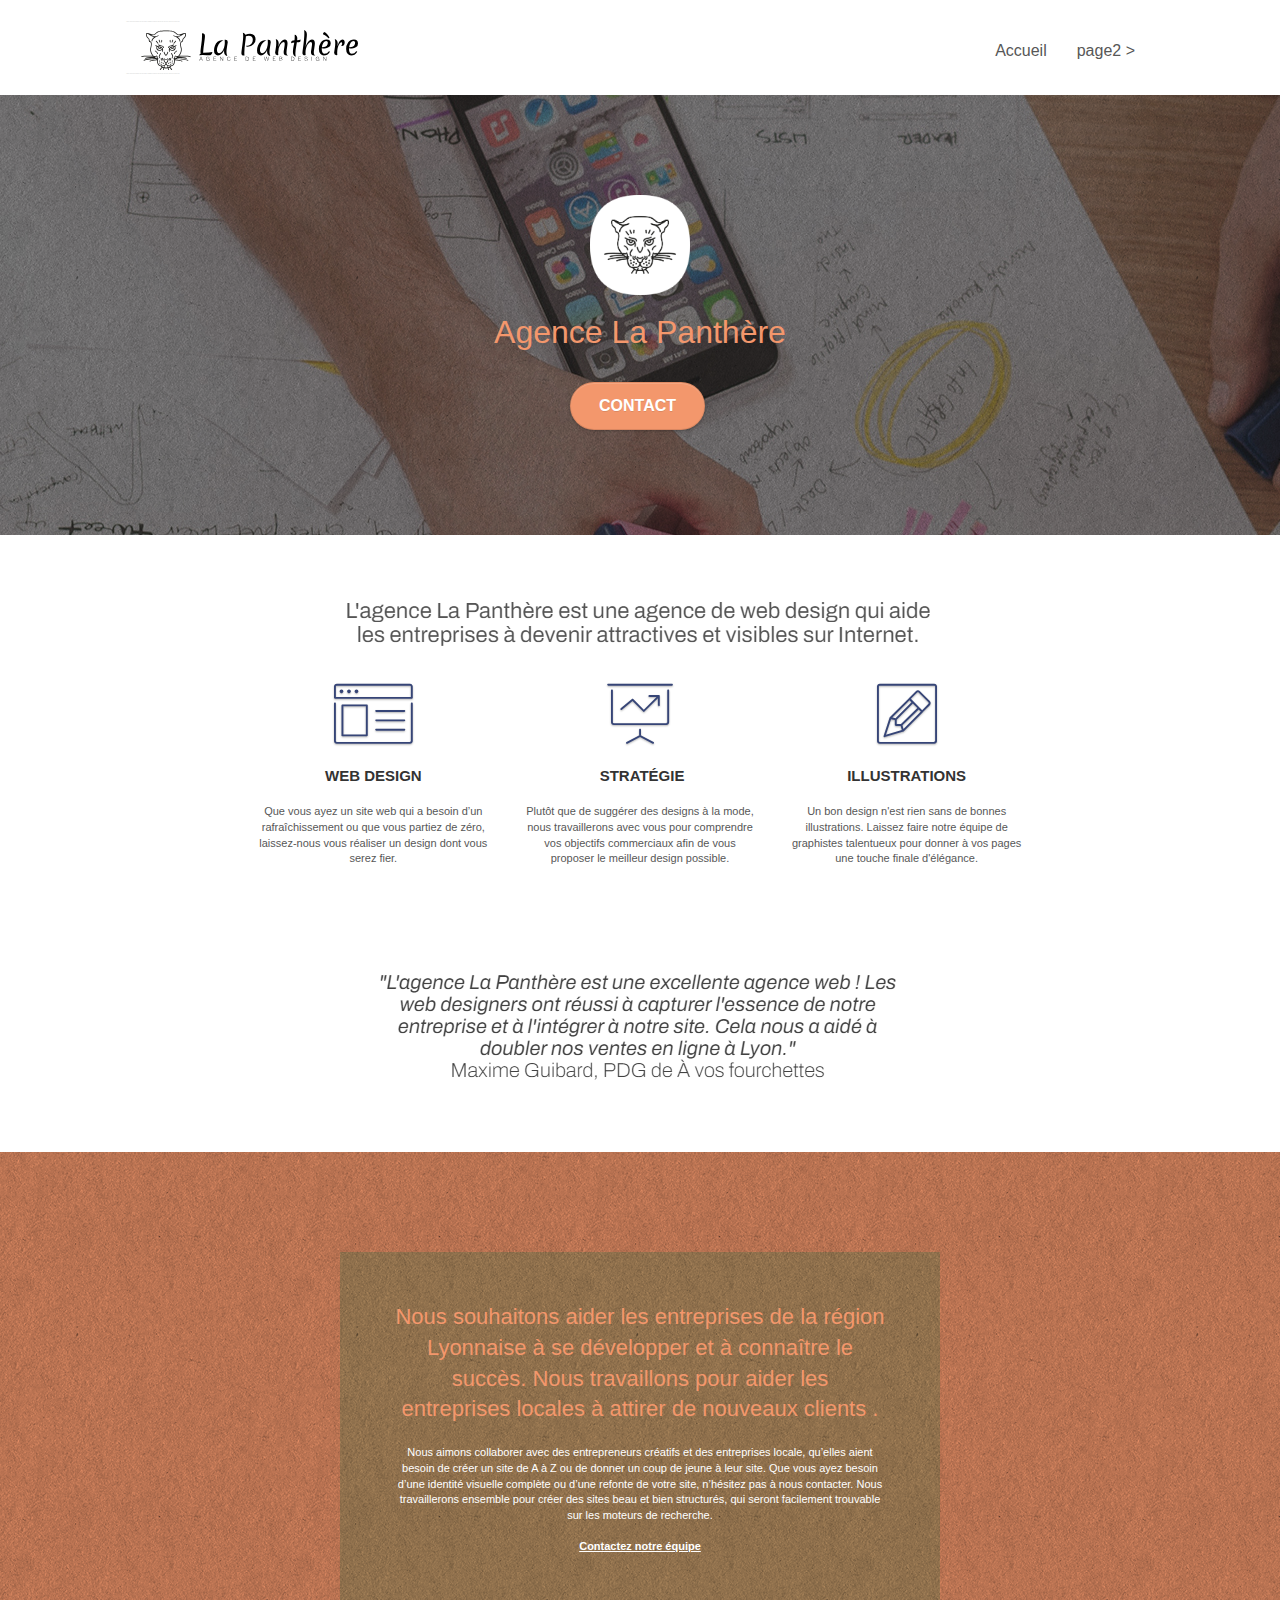
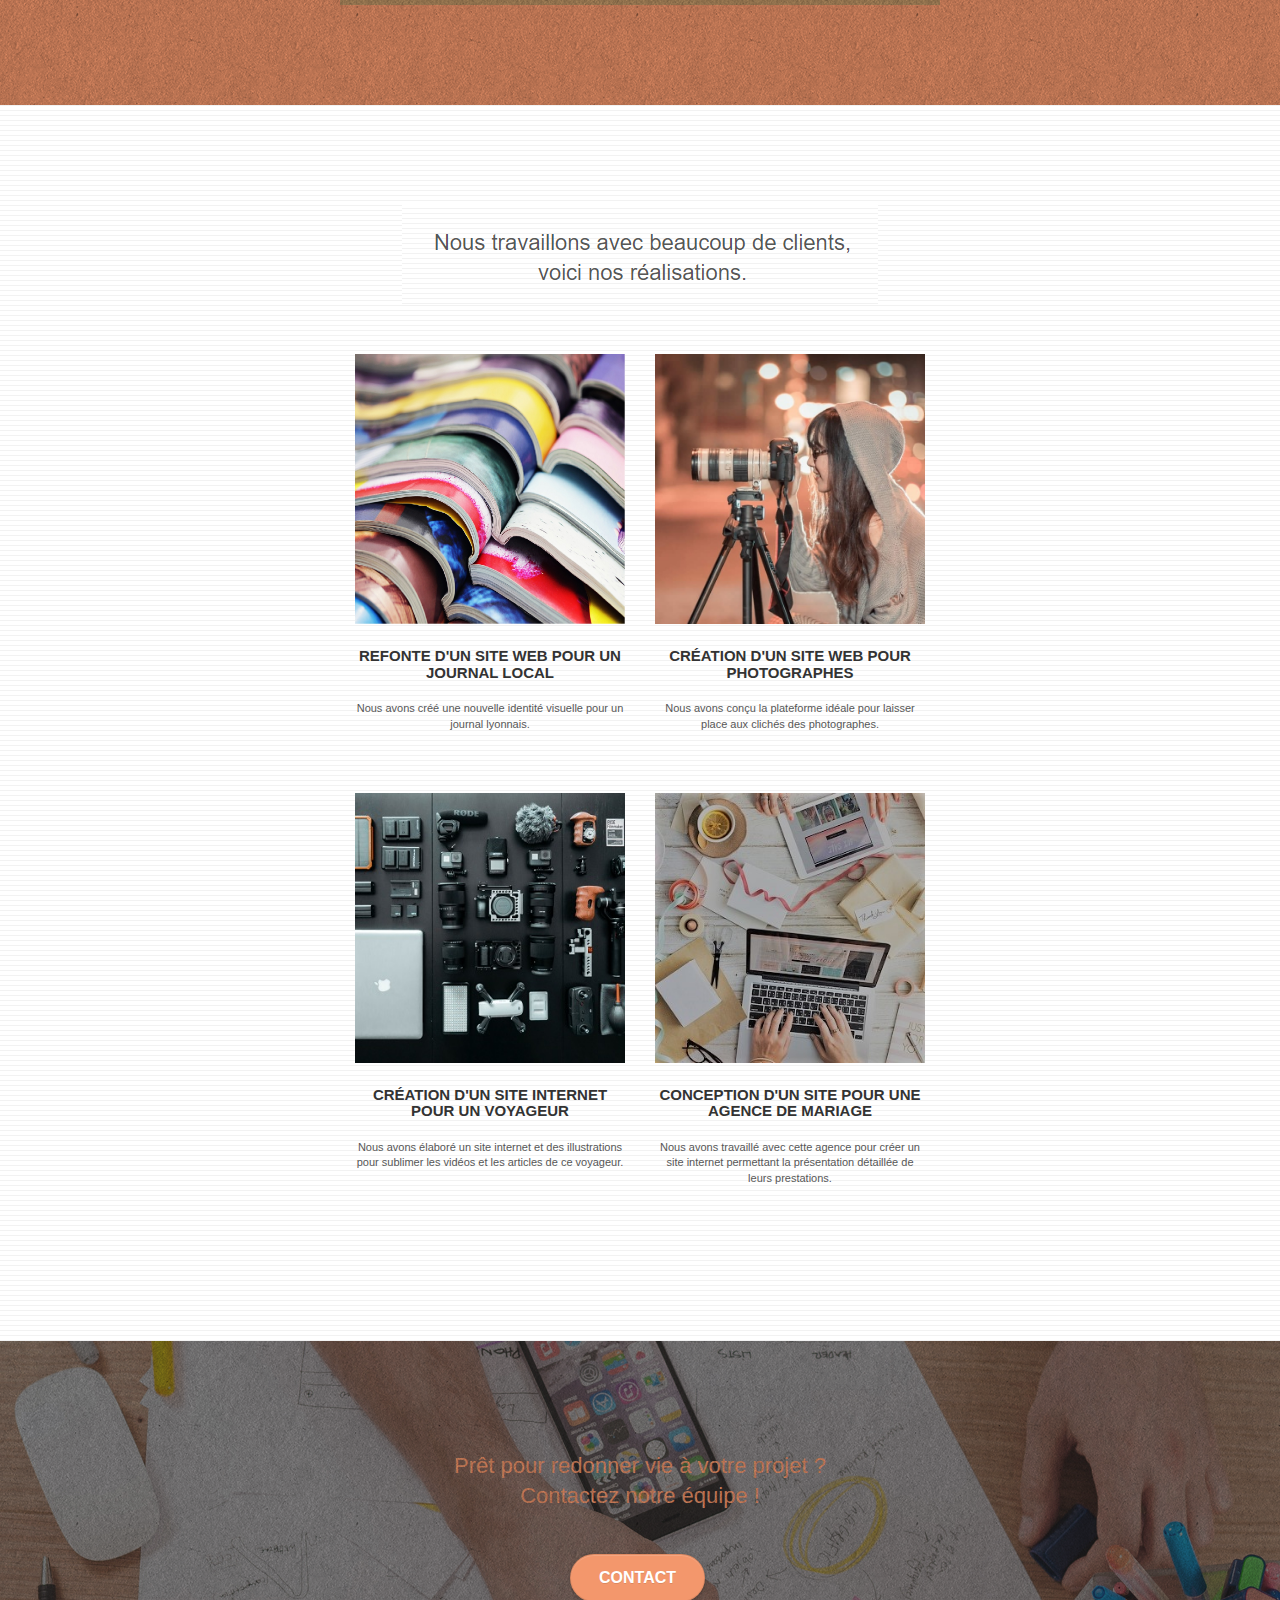
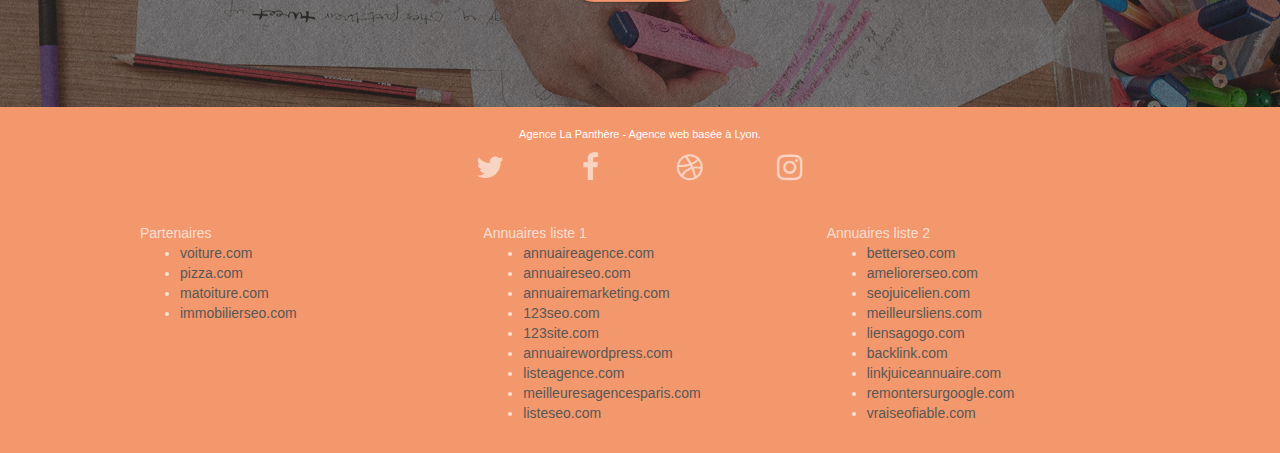
==== index.html @ c08eaf68 "ajout du dossier" ====
<!doctype html>
<html lang="Default">
<head>
    <meta charset="utf-8">
    <meta name="keywords" content="seo, google, site web, site internet, agence design paris, agence design, agence design,agence design,agence design,agence design,agence design,agence design,agence design,agence design">
    <meta name="description" content="">
    <meta name="viewport" content="width=device-width, initial-scale=1.0, viewport-fit=cover">
    <link rel="shortcut icon" type="image/png" href="favicon.jpg">
    
	<link rel="stylesheet" type="text/css" href="./css/bootstrap.css">
	<link rel="stylesheet" type="text/css" href="style.css">
	<link rel="stylesheet" type="text/css" href="./css/font-awesome.css">
	<link rel="stylesheet" type="text/css" href="./css/et-line.css">
	
    
	<script src="./js/jquery-2.1.0.js"></script>
	<script src="./js/bootstrap.js"></script>
	<script src="./js/blocs.js"></script>
	<script src="./js/jquery.touchSwipe.js" defer></script>
	<script src="./js/gmaps.js"></script>

    <title>.</title>

    
<!-- Analytics -->
 
<!-- Analytics END -->
    
</head>
<body>
<!-- Principal conteneur -->
<div class="page-container">
    
<!-- bloc-0 -->
<div class="bloc bgc-white l-bloc " id="bloc-0">
	<div class="container bloc-sm">

		<nav class="navbar row">
			<div class="navbar-header">
				<div class="keywords" style="color:#cccccc;font-size:1px;">Agence web à paris, stratégie web, web design, illustrations, design de site web, site web, web, internet, site internet, site</div>
				<a class="navbar-brand" href="index.html"><img src="img/agence-la-panthere-monochrome.svg" alt="paris web design logo agence web meilleure agence" height="40" /></a>
				<div class="keywords" style="color:#cccccc;font-size:1px;">Agence web à paris, stratégie web, web design, illustrations, design de site web, site web, web, internet, site internet, site</div>
				<button id="nav-toggle" type="button" class="ui-navbar-toggle navbar-toggle" data-toggle="collapse" data-target=".navbar-1">
					<span class="sr-only">Toggle navigation</span><span class="icon-bar"></span><span class="icon-bar"></span><span class="icon-bar"></span>
				</button>
			</div>
			<div class="collapse navbar-collapse navbar-1 special-dropdown-nav">
				<ul class="site-navigation nav navbar-nav">
					<li>
						<a href="index.html">Accueil</a>
					</li>
					<li>
					</li>
					<li>
						<a href="page2.html">page2 &gt;</a>
					</li>
				</ul>
			</div>
		</nav>
	</div>
</div>
<!-- bloc-0 END -->

<!-- bloc-1-presentation -->
<div class="bloc bgc-dark-slate-blue bg-banniere d-bloc bg-t-edge bloc-bg-texture texture-paper b-parallax" id="bloc-1-hero">
	<div class="container bloc-lg">
		<div class="row tight-width-whitespace">
			<div class="col-sm-12">
				<img src="img/logo.png" class="center-block image-resize-mode" width="100" alt="Agence La Panthère, agence web paris, création logo paris" />
				<h1 class="text-center hero-bloc-text tc-white ">
					Agence La Panthère
				</h1>
				<div class="text-center">
					<a href="page2.html" class="btn btn-lg btn-clean btn-rd cta-hero btn-atomic-tangerine" id="cta-hero">Contact</a>
				</div>
			</div>
		</div>
	</div>
</div>
<!-- bloc-1-presentation END -->

<!-- bloc-2-services -->
<div class="bloc bgc-white l-bloc" id="bloc-2-services">
	<div class="container bloc-md">
		<div class="row">
			<div class="col-sm-12 text-center">
				<img alt="agence web, agence web paris, web design paris, stratégie web" src="img/title.png" />
			</div>
		</div>
		<div class="row voffset-lg med-width-whitespace">
			<div class="col-sm-4">
				<div class="text-center">
					<span class="et-icon-browser sm-shadow icon-dark-slate-blue icons icon-lg"></span>
				</div>
				<h3 class="mg-md text-center">
					Web design
				</h3>
				<p class="text-center ">
					Que vous ayez un site web qui a besoin d&rsquo;un rafraîchissement ou que vous partiez de zéro, laissez-nous vous réaliser un design dont vous serez fier.
				</p>
			</div>
			<div class="col-sm-4">
				<div class="text-center">
					<span class="et-icon-presentation sm-shadow icon-dark-slate-blue icons icon-lg"></span>
				</div>
				<h3 class="mg-md text-center">
					&nbsp;Stratégie
				</h3>
				<p class="text-center ">
					Plutôt que de suggérer des designs à la mode, nous travaillerons avec vous pour comprendre vos objectifs commerciaux afin de vous proposer le meilleur design possible.<br>
				</p>
			</div>
			<div class="col-sm-4">
				<div class="text-center">
					<span class="et-icon-edit sm-shadow icon-dark-slate-blue icons icon-lg"></span>
				</div>
				<h3 class="mg-md text-center">
					Illustrations
				</h3>
				<p class="text-center ">
					Un bon design n'est rien sans de bonnes illustrations. Laissez faire notre équipe de graphistes talentueux pour donner à vos pages une touche finale d'élégance.
				</p>
			</div>
		</div>
		<div class="row voffset-lg voffset">
			<div class="col-xs-12 col-md-8 col-md-offset-2 text-center">
				<img alt="agence web, agence web paris, web design paris, stratégie web" src="img/citation.png" />

			</div>
		</div>
	</div>
</div>
<!-- bloc-2-services END -->

<!-- bloc-3-what-i-do -->
<div class="bloc tc-white bgc-atomic-tangerine bg-presentation d-bloc bloc-bg-texture texture-paper b-parallax" id="bloc-3-what-i-do">
	<div class="container bloc-lg">
		<div class="row tight-width-whitespace black-background">
			<div class="col-sm-12">
				<h2 class="mg-md text-center tc-white">
					Nous souhaitons aider les entreprises de la région Lyonnaise à se développer et à connaître le succès. Nous travaillons pour aider les entreprises locales à attirer de nouveaux clients .<br>
				</h2>
				<p class="text-center white">
					Nous aimons collaborer avec des entrepreneurs créatifs et des entreprises locale, qu’elles aient besoin de créer un site de A à Z ou de donner un coup de jeune à leur site. Que vous ayez besoin d’une identité visuelle complète ou d’une refonte de votre site, n’hésitez pas à nous contacter. Nous travaillerons ensemble pour créer des sites beau et bien structurés, qui seront facilement trouvable sur les moteurs de recherche. <br><br><a class="ltc-white bold-link" href="page2.html">Contactez notre équipe</a><br>
				</p>
			</div>
		</div>
	</div>
</div>
<!-- bloc-3-what-i-do END -->

<!-- bloc-4-portfolio -->
<div class="bloc bgc-white bg-lines-h2-bg bg-repeat l-bloc" id="bloc-4-portfolio">
	<div class="container bloc-lg">
		<div class="row">
			<div class="col-sm-12 text-center">
				<img alt="agence web, agence web paris, web design paris, stratégie web" src="img/title2.png" />
			</div>
		</div>
		<div class="row tight-width-whitespace portfolio-row">
			<div class="col-sm-6">
				<a href="#" data-lightbox="img/1.jpg" data-gallery-id="gallery-1" data-caption="Refonte d'un site web pour un journal local" data-frame="snapshot-lb"><img src="img/1.jpg" alt="paris web design logo agence web meilleure agence et refonte site web journal" class="img-responsive portfolio-thumb" /></a>
				<h3 class="mg-md text-center">
					Refonte d'un site web pour un journal local
				</h3>
				<p class="text-center">
					Nous avons créé une nouvelle identité visuelle pour un journal lyonnais.
				</p>
			</div>
			<div class="col-sm-6">
				<a href="#" data-lightbox="img/2.jpg" data-gallery-id="gallery-1" data-caption="Création d'un site web pour photographes" data-frame="snapshot-lb"><img src="img/2.jpg" class="img-responsive portfolio-thumb" alt="paris web design logo agence web meilleure agence, Création d'un site web pour photographes" /></a>
				<h3 class="mg-md text-center">
					Création d'un site web pour photographes
				</h3>
				<p class="text-center">
					Nous avons conçu la plateforme idéale pour laisser place aux clichés des photographes.
				</p>
			</div>
		</div>
		<div class="row tight-width-whitespace portfolio-row">
			<div class="col-sm-6">
				<a href="#" data-lightbox="img/3.bmp" data-gallery-id="gallery-1" data-caption="Création d'un site internet pour un voyageur" data-frame="snapshot-lb"><img src="img/3.bmp" class="img-responsive portfolio-thumb" alt="paris web design logo agence web meilleure agence, Création d'un site web pour voyageur"/></a>
				<h3 class="mg-md text-center">
					Création d'un site internet pour un voyageur
				</h3>
				<p class="text-center">
					Nous avons élaboré un site internet et des illustrations pour sublimer les vidéos et les articles de ce voyageur.
				</p>
			</div>
			<div class="col-sm-6">
				<a href="#" data-lightbox="img/4.bmp" data-gallery-id="gallery-1" data-caption="Conception d'un site pour une agence de mariage" data-frame="snapshot-lb"><img src="img/4.bmp" class="img-responsive portfolio-thumb" alt="paris web design logo agence web meilleure agence, Création d'un site web pour agence de mariage" /></a>
				<h3 class="mg-md text-center">
					Conception d'un site pour une agence de mariage
				</h3>
				<p class="text-center">
					Nous avons travaillé avec cette agence pour créer un site internet permettant la présentation détaillée de leurs prestations.
				</p>
			</div>
		</div>
	</div>
</div>
<!-- bloc-4-portfolio END -->

<!-- bloc-5-cta -->
<div class="bloc bgc-dark-slate-blue bg-banniere d-bloc bloc-bg-texture texture-paper" id="bloc-5-cta">
	<div class="container bloc-lg">
		<div class="row">
			<h2 class="mg-md text-center tc-white">
				Prêt pour redonner vie à votre projet ?<br>Contactez notre équipe !
			</h2>
			<div class="col-sm-12 text-center">
				<a href="page2.html" class="btn btn-atomic-tangerine btn-clean btn-rd btn-lg cta-hero">Contact</a>
			</div>
		</div>
	</div>
</div>
<!-- bloc-5-cta END -->

<!-- Footer - bloc-8 -->
<div class="bloc bgc-atomic-tangerine d-bloc" id="bloc-8">
	<div class="container bloc-sm">
		<div class="row">
			<div class="col-sm-12">
				<p class="text-center white">
					Agence La Panthère - Agence web basée à Lyon.<br>
				</p>
				<div class="row row-no-gutters social">
					<div class="col-sm-3">
						<div class="text-center">
							<a class="social" href="index.html"><span class="fa fa-twitter icon-md"></span></a>
						</div>
					</div>
					<div class="col-sm-3">
						<div class="text-center">
							<a class="social" href="index.html"><span class="fa fa-facebook icon-md"></span></a>
						</div>
					</div>
					<div class="col-sm-3">
						<div class="text-center">
							<a class="social" href="index.html"><span class="fa fa-dribbble icon-md"></span></a>
						</div>
					</div>
					<div class="col-sm-3">
						<div class="text-center">
							<a class="social" href="index.html"><span class="fa fa-instagram icon-md"></span></a>
						</div>
					</div>
					<div class="keywords" style="color:#F3976C;">Agence web à paris, stratégie web, web design, illustrations, design de site web, site web, web, internet, site internet, site</div>
				</div>
				<div class="row">
					<div class="col-sm-4">
						Partenaires
							<ul>
								<li><a href="voiture.com">voiture.com</a></li>
								<li><a href="pizza.com">pizza.com</a></li>
								<li><a href="matoiture.com">matoiture.com</a></li>
								<li><a href="immobilierseo.com">immobilierseo.com</a></li>
							</ul>		
					</div>
					<div class="col-sm-4">
						Annuaires liste 1
						<ul>
							<li><a href="annuaireagence.com">annuaireagence.com</a></li>
							<li><a href="annuaireseo.com">annuaireseo.com</a></li>
							<li><a href="annuairemarketing.com">annuairemarketing.com</a></li>
							<li><a href="123seoture.com">123seo.com</a></li>
							<li><a href="123site.com">123site.com</a></li>
							<li><a href="annuairewordpress.com">annuairewordpress.com</a></li>
							<li><a href="listeagence.com">listeagence.com</a></li>
							<li><a href="meilleuresagencesparis.com">meilleuresagencesparis.com</a></li>
							<li><a href="listeseo.com">listeseo.com</a></li>
						</ul>
					</div>
					<div class="col-sm-4">
						Annuaires liste 2
						<ul>
							<li><a href="betterseo.com">betterseo.com</a></li>
							<li><a href="ameliorerseo.com">ameliorerseo.com</a></li>
							<li><a href="seojuicelien.com">seojuicelien.com</a></li>
							<li><a href="meilleursliens.com">meilleursliens.com</a></li>
							<li><a href="liensagogo.com">liensagogo.com</a></li>
							<li><a href="backlink.com">backlink.com</a></li>
							<li><a href="linkjuiceannuaire.com">linkjuiceannuaire.com</a></li>
							<li><a href="remontersurgoogle.com">remontersurgoogle.com</a></li>
							<li><a href="vraiseofiable.com">vraiseofiable.com</a></li>
						</ul>
					</div>
				</div>
			</div>
		</div>
	</div>
</div>
<!-- Footer - bloc-8 END -->

</div>
<!-- Principal conteneur END -->
    

</body>
</html>
---- style.css ----
body {
    margin: 0;
    padding: 0;
    background: #FFF;
    overflow-x: hidden;
    -webkit-font-smoothing: antialiased;
    -moz-osx-font-smoothing: grayscale;
}

a,
button {
    transition: all .3s ease-in-out;
    outline: none!important;
}

a:hover {
    text-decoration: none;
    cursor: pointer;
}

#page-loading-blocs-notifaction {
    position: fixed;
    top: 0;
    bottom: 0;
    width: 100%;
    z-index: 100000;
    background: #FFFFFF url("img/pageload-spinner.gif") no-repeat center center;
}

.bloc {
    width: 100%;
    clear: both;
    background: 50% 50% no-repeat;
    padding: 0 50px;
    -webkit-background-size: cover;
    -moz-background-size: cover;
    -o-background-size: cover;
    background-size: cover;
    position: relative;
}

.bloc .container {
    padding-left: 0;
    padding-right: 0;
}

.bloc-lg {
    padding: 100px 50px;
}

.bloc-md {
    padding: 50px;
}

.bloc-sm {
    padding: 20px 50px;
}

.bg-center,
.bg-l-edge,
.bg-r-edge,
.bg-t-edge,
.bg-b-edge,
.bg-tl-edge,
.bg-bl-edge,
.bg-tr-edge,
.bg-br-edge,
.bg-repeat {
    -webkit-background-size: auto!important;
    -moz-background-size: auto!important;
    -o-background-size: auto!important;
    background-size: auto!important;
}

.bg-repeat {
    background: repeat;
}

.bg-t-edge {
    background: top no-repeat;
}

.bloc-bg-texture::before {
    content: "";
    background-size: 2px 2px;
    position: absolute;
    top: 0;
    bottom: 0;
    left: 0;
    right: 0;
}

.texture-paper::before {
    background: url("img/texture-paper.png");
    background-size: 280px 280px;
}

.b-parallax {
    background-attachment: fixed;
}

.d-bloc {
    color: rgba(255, 255, 255, .7);
}

.d-bloc button:hover {
    color: rgba(255, 255, 255, .9);
}

.d-bloc .icon-round,
.d-bloc .icon-square,
.d-bloc .icon-rounded,
.d-bloc .icon-semi-rounded-a,
.d-bloc .icon-semi-rounded-b {
    border-color: rgba(255, 255, 255, .9);
}

.d-bloc .divider-h span {
    border-color: rgba(255, 255, 255, .2);
}

.d-bloc .a-btn,
.d-bloc .navbar a,
.d-bloc .navbar-brand,
.d-bloc a .icon-sm,
.d-bloc a .icon-md,
.d-bloc a .icon-lg,
.d-bloc a .icon-xl,
.d-bloc h1 a,
.d-bloc h2 a,
.d-bloc h3 a,
.d-bloc h4 a,
.d-bloc h5 a,
.d-bloc h6 a,
.d-bloc p a {
    color: rgba(255, 255, 255, .6);
}

.d-bloc .a-btn:hover,
.d-bloc .navbar a:hover,
.d-bloc .navbar-brand:hover,
.d-bloc a:hover .icon-sm,
.d-bloc a:hover .icon-md,
.d-bloc a:hover .icon-lg,
.d-bloc a:hover .icon-xl,
.d-bloc h1 a:hover,
.d-bloc h2 a:hover,
.d-bloc h3 a:hover,
.d-bloc h4 a:hover,
.d-bloc h5 a:hover,
.d-bloc h6 a:hover,
.d-bloc p a:hover {
    color: rgba(255, 255, 255, 1);
}

.d-bloc .navbar-toggle .icon-bar {
    background: rgba(255, 255, 255, 1);
}

.d-bloc .btn-wire,
.d-bloc .btn-wire:hover {
    color: rgba(255, 255, 255, 1);
    border-color: rgba(255, 255, 255, 1);
}

.d-bloc .panel {
    color: rgba(0, 0, 0, .5);
}

.d-bloc .panel button:hover {
    color: rgba(0, 0, 0, .7);
}

.d-bloc .panel icon {
    border-color: rgba(0, 0, 0, .7);
}

.d-bloc .panel .divider-h span {
    border-color: rgba(0, 0, 0, .1);
}

.d-bloc .panel .a-btn {
    color: rgba(0, 0, 0, .6);
}

.d-bloc .panel .a-btn:hover {
    color: rgba(0, 0, 0, 1);
}

.d-bloc .panel .btn-wire,
.d-bloc .panel .btn-wire:hover {
    color: rgba(0, 0, 0, .7);
    border-color: rgba(0, 0, 0, .3);
}

.d-bloc .panel,
.l-bloc {
    color: rgba(0, 0, 0, .5);
}

.d-bloc .panel button:hover,
.l-bloc button:hover {
    color: rgba(0, 0, 0, .7);
}

.l-bloc .icon-round,
.l-bloc .icon-square,
.l-bloc .icon-rounded,
.l-bloc .icon-semi-rounded-a,
.l-bloc .icon-semi-rounded-b {
    border-color: rgba(0, 0, 0, .7);
}

.d-bloc .panel .divider-h span,
.l-bloc .divider-h span {
    border-color: rgba(0, 0, 0, .1);
}

.d-bloc .panel .a-btn,
.l-bloc .a-btn,
.l-bloc .navbar a,
.l-bloc .navbar-brand,
.l-bloc a .icon-sm,
.l-bloc a .icon-md,
.l-bloc a .icon-lg,
.l-bloc a .icon-xl,
.l-bloc h1 a,
.l-bloc h2 a,
.l-bloc h3 a,
.l-bloc h4 a,
.l-bloc h5 a,
.l-bloc h6 a,
.l-bloc p a {
    color: rgba(0, 0, 0, .6);
}

.d-bloc .panel .a-btn:hover,
.l-bloc .a-btn:hover,
.l-bloc .navbar a:hover,
.l-bloc .navbar-brand:hover,
.l-bloc a:hover .icon-sm,
.l-bloc a:hover .icon-md,
.l-bloc a:hover .icon-lg,
.l-bloc a:hover .icon-xl,
.l-bloc h1 a:hover,
.l-bloc h2 a:hover,
.l-bloc h3 a:hover,
.l-bloc h4 a:hover,
.l-bloc h5 a:hover,
.l-bloc h6 a:hover,
.l-bloc p a:hover {
    color: rgba(0, 0, 0, 1);
}

.l-bloc .navbar-toggle .icon-bar {
    color: rgba(0, 0, 0, .6);
}

.d-bloc .panel .btn-wire,
.d-bloc .panel .btn-wire:hover,
.l-bloc .btn-wire,
.l-bloc .btn-wire:hover {
    color: rgba(0, 0, 0, .7);
    border-color: rgba(0, 0, 0, .3);
}

.voffset {
    margin-top: 30px;
}

.voffset-lg {
    margin-top: 80px;
}

.row-no-gutters {
    margin-right: 0;
    margin-left: 0;
}

.row.row-no-gutters > [class^="col-"],
.row.row-no-gutters > [class*=" col-"] {
    padding-right: 0;
    padding-left: 0;
}

#bloc-1-hero h1 {
    font-size: 32px;
}

.navbar {
    margin-bottom: 0;
    z-index: 1;
}

.navbar-brand {
    height: auto;
    padding: 3px 15px;
    font-size: 25px;
    font-weight: normal;
    font-weight: 600;
    line-height: 44px;
}

.navbar-brand img {
    max-height: 200px;
    margin: 0 5px 0 0;
    display: inline;
}

.navbar-brand img[src$=svg] {
    min-width: 100px;
}

.nav-center .navbar-brand img {
    margin: 0;
}

.navbar .nav {
    padding-top: 2px;
    margin-right: -16px;
    float: right;
    z-index: 1;
}

.nav > li {
    float: left;
    margin-top: 4px;
    font-size: 16px;
}

.navbar-nav .open .dropdown-menu > li > a {
    text-align: inherit;
}

.nav > li a:hover,
.nav > li a:focus {
    background: transparent;
}

.navbar-toggle {
    margin: 10px 10px 0 0;
    border: 0px;
}

.navbar-toggle:hover {
    background: transparent!important;
}

.navbar-toggle .icon-bar {
    background-color: rgba(0, 0, 0, .5);
    width: 26px;
}

.nav-invert .navbar .nav {
    float: left;
}

.nav-invert .navbar-header,
.nav-invert .navbar-brand {
    float: right;
    position: relative;
    z-index: 2;
}

@media (min-width: 768px) {
    .site-navigation {
        position: absolute;
        top: 50%;
        right: 20px;
        transform: translate(0, -50%);
        -webkit-transform: translateY(-50%);
    }
    .nav > li .dropdown-menu a,
    .nav > li .dropdown-menu a:hover {
        color: #484848;
    }
    .nav-invert .site-navigation {
        left: 0;
        right: 0;
    }
    .nav-center {
        text-align: center;
    }
    .nav-center .navbar-header {
        width: 100%;
    }
    .nav-center .navbar-header,
    .nav-center .navbar-brand,
    .nav-center .nav > li {
        float: none;
        display: inline-block;
    }
    .nav-center .site-navigation {
        position: relative;
        width: 100%;
        right: 0;
        margin-right: 0px;
        margin-top: 20px;
    }
    .nav-center.mini-nav .navbar-toggle {
        float: none;
        margin: 10px auto 0;
    }
}

.nav > li > .dropdown a {
    background: none!important;
    display: block;
    padding: 14px 15px;
}

nav .caret {
    margin: 0 5px;
}

.dropdown-menu .dropdown-menu {
    top: -8px;
    left: 100%;
}

.dropdown-menu .dropmenu-flow-right {
    top: 100%;
    left: 0;
    margin-left: -1px;
    border-top-left-radius: 0;
    border-top-right-radius: 0;
}

.dropdown-menu .dropdown span {
    border: 4px solid black;
    border-top-color: transparent;
    border-right-color: transparent;
    border-bottom-color: transparent;
    margin: 6px -5px 0 0!important;
    float: right;
}

.mg-md {
    margin-top: 10px;
    margin-bottom: 20px;
}

.mg-lg {
    margin-top: 10px;
    margin-bottom: 40px;
}

.btn {
    margin: 0 5px 5px 0;
}

.btn.pull-right {
    margin: 0 0 5px 5px;
}

.btn-d,
.btn-d:hover,
.btn-d:focus {
    color: #FFF;
    background: rgba(0, 0, 0, .3);
}

button {
    outline: none!important;
}

.btn-rd {
    border-radius: 40px;
}

.btn-clean {
    border: 1px solid rgba(0, 0, 0, .08);
    border-bottom-color: rgba(0, 0, 0, .1);
    text-shadow: 0 1px 0 rgba(0, 0, 1, .1);
    box-shadow: 0 1px 3px rgba(0, 0, 1, .25), inset 0 1px 0 0 rgba(255, 255, 255, .15);
}

.icon-md {
    font-size: 30px!important;
}

.icon-lg {
    font-size: 60px!important;
}

.sm-shadow {
    text-shadow: 0 1px 2px rgba(0, 0, 0, .3);
}

.panel-sq,
.panel-sq .panel-heading,
.panel-sq .panel-footer {
    border-radius: 0;
}

.panel-rd {
    border-radius: 30px;
}

.panel-rd .panel-heading {
    border-radius: 29px 29px 0 0;
}

.panel-rd .panel-footer {
    border-radius: 0 0 29px 29px;
}

.form-control {
    border-color: rgba(0, 0, 0, .1);
    box-shadow: none;
}

.scrollToTop {
    width: 40px;
    height: 40px;
    position: fixed;
    bottom: 20px;
    right: 20px;
    opacity: 0;
    z-index: 500;
    transition: all .3s ease-in-out;
}

.scrollToTop span {
    margin-top: 6px;
}

.showScrollTop {
    font-size: 14px;
    opacity: 1;
}

a[data-lightbox] {
    position: relative;
    display: block;
    text-align: center;
}

a[data-lightbox]:hover::before {
    content: "+";
    font-family: "HelveticaNeue-Light", "Helvetica Neue Light", "Helvetica Neue", Helvetica, Arial;
    font-size: 32px;
    width: 50px;
    height: 50px;
    margin-left: -25px;
    border-radius: 50%;
    background: rgba(0, 0, 0, .6);
    color: #FFF;
    font-weight: 100;
    z-index: 1;
    position: absolute;
    top: 50%;
    transform: translateY(-50%);
    -webkit-transform: translateY(-50%);
}

a[data-lightbox]:hover img {
    opacity: 0.6;
    -webkit-animation-fill-mode: none;
    animation-fill-mode: none;
}

#lightbox-modal {
    display: flex;
    align-items: center;
}

#lightbox-modal .modal-dialog {
    width: 90%;
    max-width: 900px;
    margin: 0 auto 0;
}

#lightbox-modal .modal-dialog img {
    max-height: 90vh;
    margin: 0 auto;
}

.lightbox-caption {
    padding: 20px;
    color: #FFF;
    background: rgba(0, 0, 0, .5);
    position: absolute;
    left: 15px;
    right: 15px;
    bottom: 5px;
}

.close-lightbox {
    color: #FFF;
    font-size: 30px;
    position: absolute;
    top: 20px;
    right: 20px;
    z-index: 20;
    background: rgba(0, 0, 0, .5);
    border: none;
    line-height: 30px;
    padding: 0 9px 5px;
    opacity: 0.3;
}

.close-lightbox:hover,
.next-lightbox:hover,
.prev-lightbox:hover {
    opacity: 1.0;
    color: #FFF;
}

.next-lightbox,
.prev-lightbox {
    font-size: 20px;
    color: rgba(255, 255, 255, .9);
    background: rgba(0, 0, 0, .5);
    transition: all .2s ease-in-out;
    position: absolute;
    top: 45%;
    z-index: 1;
    opacity: 0.4;
}

.next-lightbox {
    padding: 6px 8px 1px 13px;
    right: 25px;
}

.prev-lightbox {
    padding: 6px 13px 1px 10px;
    left: 25px;
}

.snapshot-lb .modal-body {
    padding-bottom: 45px;
}

.snapshot-lb .lightbox-caption {
    padding: 0;
    color: rgba(0, 0, 0, .5);
    background: none;
}

h1,
h2,
h3,
h4,
h5,
h6,
p,
label,
.btn,
a {
    font-family: "helvetica";
    font-weight: 400;
    color: #575757!important;
}

.container {
    max-width: 1000px;
}

.hero-bloc-text {
    font-size: 38px;
}

.hero-bloc-text-sub {
    font-size: 36px;
}

.statement-bloc-text {
    line-height: 26px;
    font-style: italic;
    font-size: 20px;
    text-align: center;
    font-weight: lighter;
    max-width: 520px;
    margin: auto auto auto auto;
}

p {
    font-size: 11px;
}

.tight-width-whitespace {
    max-width: 600px;
    margin: auto auto auto auto;
}

.h1 {
    font-size: 20px;
    font-family: "Open Sans";
}

.cta-hero {
    margin-top: 22px;
    color: #FFFFFF!important;
    text-transform: uppercase;
    padding: 12px 28px 12px 28px;
    font-size: 16px;
    font-weight: 700;
}

.social {
    max-width: 400px;
    margin: auto auto auto auto;
}

h2 {
    font-size: 22px;
    line-height: 1.4em;
}

h3 {
    font-size: 15px;
    text-transform: uppercase;
    font-weight: 700;
    color: #333333!important;
}

.med-width-whitespace {
    max-width: 800px;
    margin: auto auto auto auto;
    box-shadow: 0px 0px 0px #000000;
}

h1 {
    color: #333333!important;
}

h4 {
    color: #333333!important;
}

.icons {
    margin-bottom: 14px;
    margin-top: 24px;
}

.white {
    color: #FFFFFF!important;
}

.portfolio-thumb {
    margin-bottom: 24px;
}

.portfolio-row {
    margin-bottom: 44px;
    margin-top: 50px;
}

.avatar {
    box-shadow: 0px 4px 9px rgba(0, 0, 0, 0.3);
}

.black-background {
    background-color: rgba(165, 147, 99, 0.7);
    padding: 40px 40px 40px 40px;
}

.bold-link {
    font-weight: 900;
    text-decoration: underline!important;
}

.bgc-white {
    background-color: #FFFFFF;
}

.bgc-dark-slate-blue {
    background-color: #364577;
}

.bgc-atomic-tangerine {
    background-color: #F3976C;
}

.tc-white {
    color: #F3976C!important;
}

.btn-atomic-tangerine {
    background: #F3976C;
    color: #FFFFFF!important;
}

.btn-atomic-tangerine:hover {
    background: #c27956!important;
    color: #FFFFFF!important;
}

.ltc-white {
    color: #FFFFFF!important;
}

.ltc-white:hover {
    color: #cccccc!important;
}

.ltc-atomic-tangerine {
    color: #F3976C!important;
}

.ltc-atomic-tangerine:hover {
    color: #c27956!important;
}

.icon-dark-slate-blue {
    color: #364577!important;
    border-color: #364577!important;
}

.bg-dots-bg {
    background-image: url("img/dots-bg.png");
}

.bg-lines-h2-bg {
    background-image: url("img/lines-h2-bg.png");
}

.bg-banniere {
    background-image: url("img/agence-la-panthere.jpg");
}

.bg-presentation {
    background-image: url("img/image-de-presentation.bmp");
}

@media (max-width: 1024px) {
    .bloc {
        padding-left: 20px;
        padding-right: 20px;
    }
    .bloc.full-width-bloc,
    .bloc-tile-2.full-width-bloc .container,
    .bloc-tile-3.full-width-bloc .container,
    .bloc-tile-4.full-width-bloc .container {
        padding-left: 0;
        padding-right: 0;
    }
}

@media (max-width: 992px) and (min-width: 768px) {
    .navbar .nav {
        max-width: 80%
    }
    .nav-center.navbar .nav {
        max-width: 100%
    }
}

@media only screen and (min-device-width: 768px) and (max-device-width: 1024px) and (orientation: landscape) {
    .b-parallax {
        background-attachment: scroll;
    }
}

@media only screen and (min-device-width: 1024px) and (max-device-width: 1366px) and (-webkit-min-device-pixel-ratio: 1.5) {
    .b-parallax {
        background-attachment: scroll;
    }
}

@media (max-width: 991px) {
    .container {
        width: 100%;
    }
    .b-parallax {
        background-attachment: scroll;
    }
    .page-container,
    #hero-bloc {
        overflow-x: hidden;
        position: relative;
    }
    .bloc {
        padding-left: constant(safe-area-inset-left);
        padding-right: constant(safe-area-inset-right);
    }
    .bloc-group,
    .bloc-group .bloc {
        display: block;
        width: 100%;
    }
    .bloc-fill-screen .fill-bloc-top-edge,
    .bloc-fill-screen .fill-bloc-bottom-edge {
        padding: 0 20px;
        padding-left: constant(safe-area-inset-left);
        padding-right: constant(safe-area-inset-right);
    }
}

@media (max-width: 767px) {
    .page-container {
        overflow-x: hidden;
        position: relative;
    }
    h1,
    h2,
    h3,
    h4,
    h5,
    h6,
    p,
    #disqus_thread {
        padding-left: 10px!important;
        padding-right: 10px!important;
    }
    .b-parallax {
        background-attachment: scroll;
    }
    .navbar .nav {
        padding-top: 0;
        border-top: 1px solid rgba(0, 0, 0, .2);
        float: none!important;
    }
    .navbar.row {
        margin-left: 0;
        margin-right: 0;
    }
    .site-navigation {
        position: inherit;
        transform: none;
        -webkit-transform: none;
        -ms-transform: none;
    }
    .nav > li {
        margin-top: 0;
        border-bottom: 1px solid rgba(0, 0, 0, .1);
        background: rgba(0, 0, 0, .05);
        text-align: left;
        padding-left: 15px;
        width: 100%;
    }
    .nav > li:hover {
        background: rgba(0, 0, 0, .08);
    }
    .dropdown .dropdown a .caret {
        float: none;
        margin: 5px 0 0 10px!important;
        border: 4px solid black;
        border-bottom-color: transparent;
        border-right-color: transparent;
        border-left-color: transparent;
    }
    #hero-bloc .navbar .nav {
        background: rgba(0, 0, 0, .8);
    }
    #hero-bloc .navbar .nav a {
        color: rgba(255, 255, 255, .6);
    }
    .hero {
        padding: 50px 0;
    }
    .hero-nav {
        left: -1px;
        right: -1px;
    }
    .navbar-collapse {
        padding: 0;
        overflow-x: hidden;
        -webkit-box-shadow: none;
        box-shadow: none;
    }
    .navbar-brand img {
        max-height: 40px;
        width: auto;
    }
    .nav-invert .navbar-header {
        float: none;
        width: 100%;
    }
    .nav-invert .navbar-toggle {
        float: left;
        margin-left: 10px;
    }
    .bloc {
        padding-left: 0;
        padding-right: 0;
    }
    .bloc-xxl,
    .bloc-xl,
    .bloc-lg {
        padding: 40px 0;
    }
    .bloc-sm,
    .bloc-md {
        padding-left: 0;
        padding-right: 0;
    }
    .bloc-tile-2 .container,
    .bloc-tile-3 .container,
    .bloc-tile-4 .container,
    .bloc-fill-screen .fill-bloc-top-edge,
    .bloc-fill-screen .fill-bloc-bottom-edge {
        padding-left: 0;
        padding-right: 0;
    }
    .a-block {
        padding: 0 10px;
    }
    .btn-dwn {
        display: none;
    }
    .voffset {
        margin-top: 5px;
    }
    .voffset-md {
        margin-top: 20px;
    }
    .voffset-lg {
        margin-top: 30px;
    }
    form {
        padding: 5px;
    }
    .close-lightbox {
        display: inline-block;
    }
    .blocsapp-device-iphone5 {
        background-size: 216px 425px;
        padding-top: 60px;
        width: 216px;
        height: 425px;
    }
    .blocsapp-device-iphone5 img {
        width: 180px;
        height: 320px;
    }
}

@media (max-width: 400px) {
    .bloc {
        padding-left: 0;
        padding-right: 0;
    }
}

@media (max-width: 767px) {
    .bloc-mob-center-text {
        text-align: center;
    }
}
---- css/et-line.css ----
@font-face {
    font-family: et-line;
    src: url(../fonts/et-line.eot);
    src: url(../fonts/et-line.eot?#iefix) format('embedded-opentype'), url(../fonts/et-line.woff) format('woff'), url(../fonts/et-line.ttf) format('truetype'), url(../fonts/et-line.svg#et-line) format('svg');
    font-weight: 400;
    font-style: normal
}

.et-icon-adjustments,
.et-icon-alarmclock,
.et-icon-anchor,
.et-icon-aperture,
.et-icon-attachment,
.et-icon-bargraph,
.et-icon-basket,
.et-icon-beaker,
.et-icon-bike,
.et-icon-book-open,
.et-icon-briefcase,
.et-icon-browser,
.et-icon-calendar,
.et-icon-camera,
.et-icon-caution,
.et-icon-chat,
.et-icon-circle-compass,
.et-icon-clipboard,
.et-icon-clock,
.et-icon-cloud,
.et-icon-compass,
.et-icon-desktop,
.et-icon-dial,
.et-icon-document,
.et-icon-documents,
.et-icon-download,
.et-icon-dribbble,
.et-icon-edit,
.et-icon-envelope,
.et-icon-expand,
.et-icon-facebook,
.et-icon-flag,
.et-icon-focus,
.et-icon-gears,
.et-icon-genius,
.et-icon-gift,
.et-icon-global,
.et-icon-globe,
.et-icon-googleplus,
.et-icon-grid,
.et-icon-happy,
.et-icon-hazardous,
.et-icon-heart,
.et-icon-hotairballoon,
.et-icon-hourglass,
.et-icon-key,
.et-icon-laptop,
.et-icon-layers,
.et-icon-lifesaver,
.et-icon-lightbulb,
.et-icon-linegraph,
.et-icon-linkedin,
.et-icon-lock,
.et-icon-magnifying-glass,
.et-icon-map,
.et-icon-map-pin,
.et-icon-megaphone,
.et-icon-mic,
.et-icon-mobile,
.et-icon-newspaper,
.et-icon-notebook,
.et-icon-paintbrush,
.et-icon-paperclip,
.et-icon-pencil,
.et-icon-phone,
.et-icon-picture,
.et-icon-pictures,
.et-icon-piechart,
.et-icon-presentation,
.et-icon-pricetags,
.et-icon-printer,
.et-icon-profile-female,
.et-icon-profile-male,
.et-icon-puzzle,
.et-icon-quote,
.et-icon-recycle,
.et-icon-refresh,
.et-icon-ribbon,
.et-icon-rss,
.et-icon-sad,
.et-icon-scissors,
.et-icon-scope,
.et-icon-search,
.et-icon-shield,
.et-icon-speedometer,
.et-icon-strategy,
.et-icon-streetsign,
.et-icon-tablet,
.et-icon-target,
.et-icon-telescope,
.et-icon-toolbox,
.et-icon-tools,
.et-icon-tools-2,
.et-icon-trophy,
.et-icon-tumblr,
.et-icon-twitter,
.et-icon-upload,
.et-icon-video,
.et-icon-wallet,
.et-icon-wine {
    font-family: et-line;
    speak: none;
    font-style: normal;
    font-weight: 400;
    font-variant: normal;
    text-transform: none;
    line-height: 1;
    -webkit-font-smoothing: antialiased;
    -moz-osx-font-smoothing: grayscale;
    display: inline-block
}

.et-icon-mobile:before {
    content: "\e000"
}

.et-icon-laptop:before {
    content: "\e001"
}

.et-icon-desktop:before {
    content: "\e002"
}

.et-icon-tablet:before {
    content: "\e003"
}

.et-icon-phone:before {
    content: "\e004"
}

.et-icon-document:before {
    content: "\e005"
}

.et-icon-documents:before {
    content: "\e006"
}

.et-icon-search:before {
    content: "\e007"
}

.et-icon-clipboard:before {
    content: "\e008"
}

.et-icon-newspaper:before {
    content: "\e009"
}

.et-icon-notebook:before {
    content: "\e00a"
}

.et-icon-book-open:before {
    content: "\e00b"
}

.et-icon-browser:before {
    content: "\e00c"
}

.et-icon-calendar:before {
    content: "\e00d"
}

.et-icon-presentation:before {
    content: "\e00e"
}

.et-icon-picture:before {
    content: "\e00f"
}

.et-icon-pictures:before {
    content: "\e010"
}

.et-icon-video:before {
    content: "\e011"
}

.et-icon-camera:before {
    content: "\e012"
}

.et-icon-printer:before {
    content: "\e013"
}

.et-icon-toolbox:before {
    content: "\e014"
}

.et-icon-briefcase:before {
    content: "\e015"
}

.et-icon-wallet:before {
    content: "\e016"
}

.et-icon-gift:before {
    content: "\e017"
}

.et-icon-bargraph:before {
    content: "\e018"
}

.et-icon-grid:before {
    content: "\e019"
}

.et-icon-expand:before {
    content: "\e01a"
}

.et-icon-focus:before {
    content: "\e01b"
}

.et-icon-edit:before {
    content: "\e01c"
}

.et-icon-adjustments:before {
    content: "\e01d"
}

.et-icon-ribbon:before {
    content: "\e01e"
}

.et-icon-hourglass:before {
    content: "\e01f"
}

.et-icon-lock:before {
    content: "\e020"
}

.et-icon-megaphone:before {
    content: "\e021"
}

.et-icon-shield:before {
    content: "\e022"
}

.et-icon-trophy:before {
    content: "\e023"
}

.et-icon-flag:before {
    content: "\e024"
}

.et-icon-map:before {
    content: "\e025"
}

.et-icon-puzzle:before {
    content: "\e026"
}

.et-icon-basket:before {
    content: "\e027"
}

.et-icon-envelope:before {
    content: "\e028"
}

.et-icon-streetsign:before {
    content: "\e029"
}

.et-icon-telescope:before {
    content: "\e02a"
}

.et-icon-gears:before {
    content: "\e02b"
}

.et-icon-key:before {
    content: "\e02c"
}

.et-icon-paperclip:before {
    content: "\e02d"
}

.et-icon-attachment:before {
    content: "\e02e"
}

.et-icon-pricetags:before {
    content: "\e02f"
}

.et-icon-lightbulb:before {
    content: "\e030"
}

.et-icon-layers:before {
    content: "\e031"
}

.et-icon-pencil:before {
    content: "\e032"
}

.et-icon-tools:before {
    content: "\e033"
}

.et-icon-tools-2:before {
    content: "\e034"
}

.et-icon-scissors:before {
    content: "\e035"
}

.et-icon-paintbrush:before {
    content: "\e036"
}

.et-icon-magnifying-glass:before {
    content: "\e037"
}

.et-icon-circle-compass:before {
    content: "\e038"
}

.et-icon-linegraph:before {
    content: "\e039"
}

.et-icon-mic:before {
    content: "\e03a"
}

.et-icon-strategy:before {
    content: "\e03b"
}

.et-icon-beaker:before {
    content: "\e03c"
}

.et-icon-caution:before {
    content: "\e03d"
}

.et-icon-recycle:before {
    content: "\e03e"
}

.et-icon-anchor:before {
    content: "\e03f"
}

.et-icon-profile-male:before {
    content: "\e040"
}

.et-icon-profile-female:before {
    content: "\e041"
}

.et-icon-bike:before {
    content: "\e042"
}

.et-icon-wine:before {
    content: "\e043"
}

.et-icon-hotairballoon:before {
    content: "\e044"
}

.et-icon-globe:before {
    content: "\e045"
}

.et-icon-genius:before {
    content: "\e046"
}

.et-icon-map-pin:before {
    content: "\e047"
}

.et-icon-dial:before {
    content: "\e048"
}

.et-icon-chat:before {
    content: "\e049"
}

.et-icon-heart:before {
    content: "\e04a"
}

.et-icon-cloud:before {
    content: "\e04b"
}

.et-icon-upload:before {
    content: "\e04c"
}

.et-icon-download:before {
    content: "\e04d"
}

.et-icon-target:before {
    content: "\e04e"
}

.et-icon-hazardous:before {
    content: "\e04f"
}

.et-icon-piechart:before {
    content: "\e050"
}

.et-icon-speedometer:before {
    content: "\e051"
}

.et-icon-global:before {
    content: "\e052"
}

.et-icon-compass:before {
    content: "\e053"
}

.et-icon-lifesaver:before {
    content: "\e054"
}

.et-icon-clock:before {
    content: "\e055"
}

.et-icon-aperture:before {
    content: "\e056"
}

.et-icon-quote:before {
    content: "\e057"
}

.et-icon-scope:before {
    content: "\e058"
}

.et-icon-alarmclock:before {
    content: "\e059"
}

.et-icon-refresh:before {
    content: "\e05a"
}

.et-icon-happy:before {
    content: "\e05b"
}

.et-icon-sad:before {
    content: "\e05c"
}

.et-icon-facebook:before {
    content: "\e05d"
}

.et-icon-twitter:before {
    content: "\e05e"
}

.et-icon-googleplus:before {
    content: "\e05f"
}

.et-icon-rss:before {
    content: "\e060"
}

.et-icon-tumblr:before {
    content: "\e061"
}

.et-icon-linkedin:before {
    content: "\e062"
}

.et-icon-dribbble:before {
    content: "\e063"
}
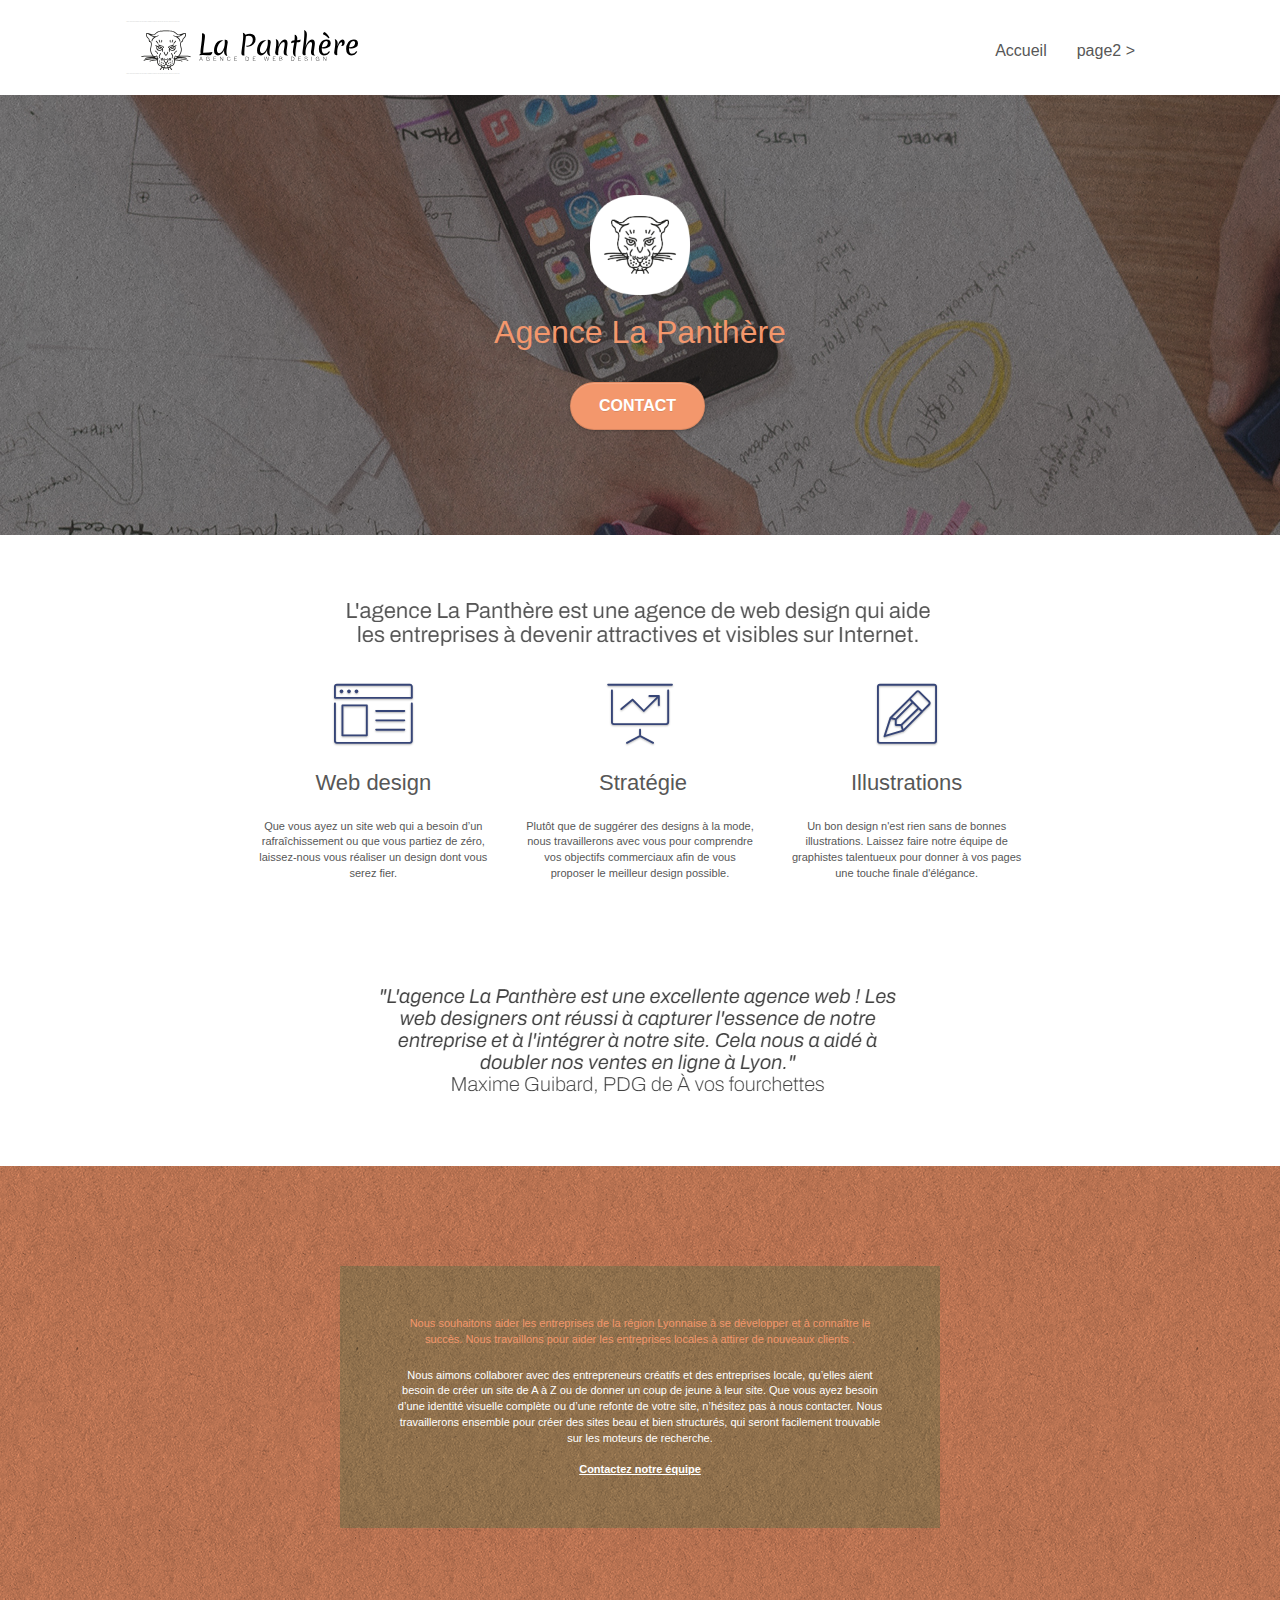
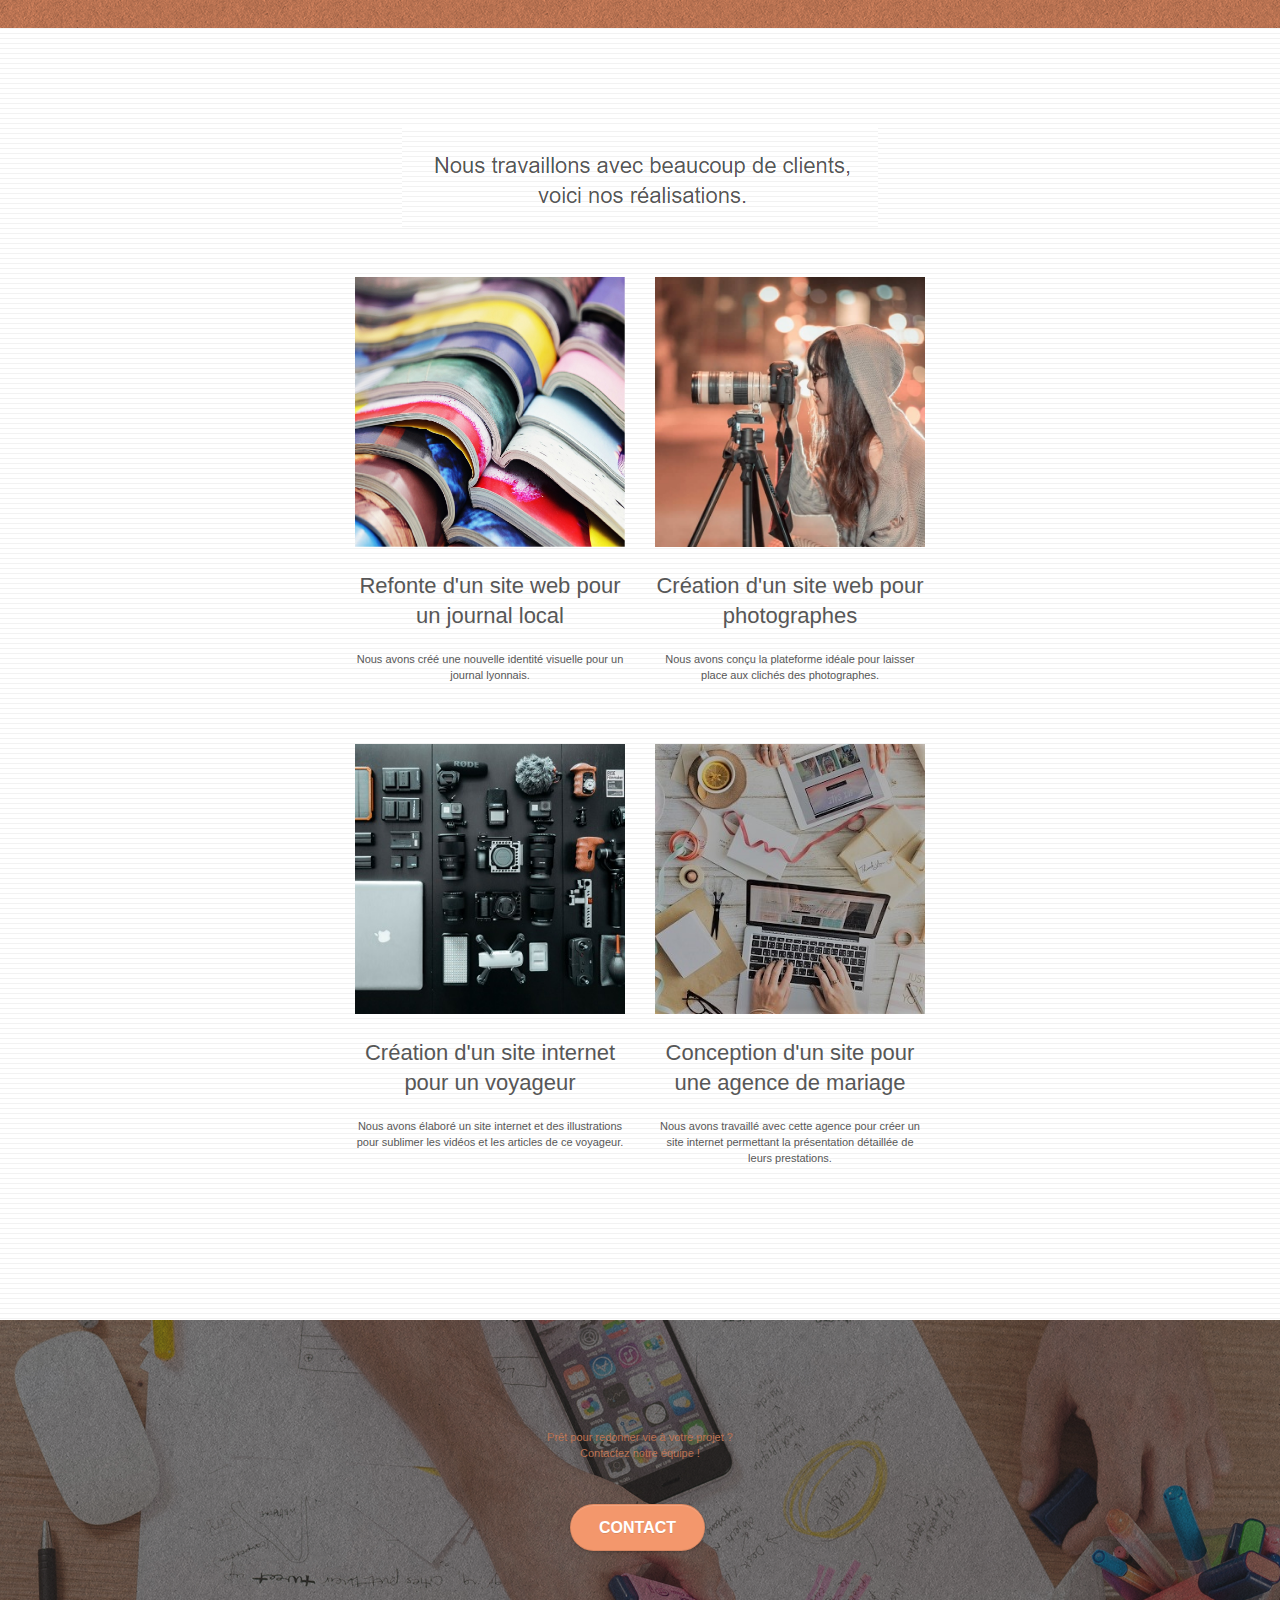
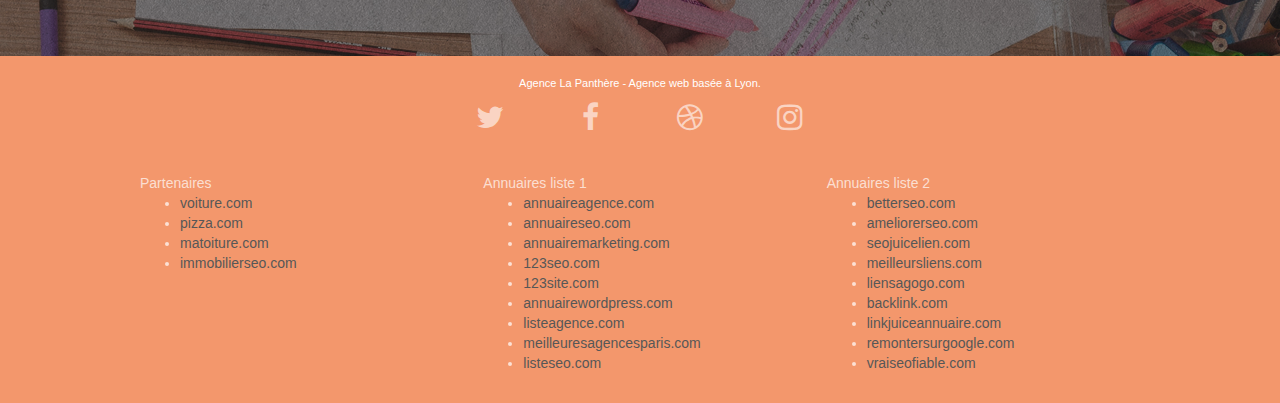
==== commit be677971: "ajout de la semantique des titres" ====
--- a/index.html
+++ b/index.html
@@ -3,7 +3,7 @@
 <head>
     <meta charset="utf-8">
     <meta name="keywords" content="seo, google, site web, site internet, agence design paris, agence design, agence design,agence design,agence design,agence design,agence design,agence design,agence design,agence design">
-    <meta name="description" content="">
+    <meta name="description" content="L'agence de web design la plus reconnue à Lyon. La Panthère accélère la visiblité de votre entreprise sur internet. Devenez plus attractif, devenez les meilleurs.">
     <meta name="viewport" content="width=device-width, initial-scale=1.0, viewport-fit=cover">
     <link rel="shortcut icon" type="image/png" href="favicon.jpg">
     
@@ -92,9 +92,9 @@
 				<div class="text-center">
 					<span class="et-icon-browser sm-shadow icon-dark-slate-blue icons icon-lg"></span>
 				</div>
-				<h3 class="mg-md text-center">
+				<h2 class="mg-md text-center">
 					Web design
-				</h3>
+				</h2>
 				<p class="text-center ">
 					Que vous ayez un site web qui a besoin d&rsquo;un rafraîchissement ou que vous partiez de zéro, laissez-nous vous réaliser un design dont vous serez fier.
 				</p>
@@ -103,9 +103,9 @@
 				<div class="text-center">
 					<span class="et-icon-presentation sm-shadow icon-dark-slate-blue icons icon-lg"></span>
 				</div>
-				<h3 class="mg-md text-center">
+				<h2 class="mg-md text-center">
 					&nbsp;Stratégie
-				</h3>
+				</h2>
 				<p class="text-center ">
 					Plutôt que de suggérer des designs à la mode, nous travaillerons avec vous pour comprendre vos objectifs commerciaux afin de vous proposer le meilleur design possible.<br>
 				</p>
@@ -114,9 +114,9 @@
 				<div class="text-center">
 					<span class="et-icon-edit sm-shadow icon-dark-slate-blue icons icon-lg"></span>
 				</div>
-				<h3 class="mg-md text-center">
+				<h2 class="mg-md text-center">
 					Illustrations
-				</h3>
+				</h2>
 				<p class="text-center ">
 					Un bon design n'est rien sans de bonnes illustrations. Laissez faire notre équipe de graphistes talentueux pour donner à vos pages une touche finale d'élégance.
 				</p>
@@ -137,9 +137,9 @@
 	<div class="container bloc-lg">
 		<div class="row tight-width-whitespace black-background">
 			<div class="col-sm-12">
-				<h2 class="mg-md text-center tc-white">
+				<p class="mg-md text-center tc-white">
 					Nous souhaitons aider les entreprises de la région Lyonnaise à se développer et à connaître le succès. Nous travaillons pour aider les entreprises locales à attirer de nouveaux clients .<br>
-				</h2>
+				</p>
 				<p class="text-center white">
 					Nous aimons collaborer avec des entrepreneurs créatifs et des entreprises locale, qu’elles aient besoin de créer un site de A à Z ou de donner un coup de jeune à leur site. Que vous ayez besoin d’une identité visuelle complète ou d’une refonte de votre site, n’hésitez pas à nous contacter. Nous travaillerons ensemble pour créer des sites beau et bien structurés, qui seront facilement trouvable sur les moteurs de recherche. <br><br><a class="ltc-white bold-link" href="page2.html">Contactez notre équipe</a><br>
 				</p>
@@ -160,18 +160,18 @@
 		<div class="row tight-width-whitespace portfolio-row">
 			<div class="col-sm-6">
 				<a href="#" data-lightbox="img/1.jpg" data-gallery-id="gallery-1" data-caption="Refonte d'un site web pour un journal local" data-frame="snapshot-lb"><img src="img/1.jpg" alt="paris web design logo agence web meilleure agence et refonte site web journal" class="img-responsive portfolio-thumb" /></a>
-				<h3 class="mg-md text-center">
+				<h2 class="mg-md text-center">
 					Refonte d'un site web pour un journal local
-				</h3>
+				</h2>
 				<p class="text-center">
 					Nous avons créé une nouvelle identité visuelle pour un journal lyonnais.
 				</p>
 			</div>
 			<div class="col-sm-6">
 				<a href="#" data-lightbox="img/2.jpg" data-gallery-id="gallery-1" data-caption="Création d'un site web pour photographes" data-frame="snapshot-lb"><img src="img/2.jpg" class="img-responsive portfolio-thumb" alt="paris web design logo agence web meilleure agence, Création d'un site web pour photographes" /></a>
-				<h3 class="mg-md text-center">
+				<h2 class="mg-md text-center">
 					Création d'un site web pour photographes
-				</h3>
+				</h2>
 				<p class="text-center">
 					Nous avons conçu la plateforme idéale pour laisser place aux clichés des photographes.
 				</p>
@@ -180,18 +180,18 @@
 		<div class="row tight-width-whitespace portfolio-row">
 			<div class="col-sm-6">
 				<a href="#" data-lightbox="img/3.bmp" data-gallery-id="gallery-1" data-caption="Création d'un site internet pour un voyageur" data-frame="snapshot-lb"><img src="img/3.bmp" class="img-responsive portfolio-thumb" alt="paris web design logo agence web meilleure agence, Création d'un site web pour voyageur"/></a>
-				<h3 class="mg-md text-center">
+				<h2 class="mg-md text-center">
 					Création d'un site internet pour un voyageur
-				</h3>
+				</h2>
 				<p class="text-center">
 					Nous avons élaboré un site internet et des illustrations pour sublimer les vidéos et les articles de ce voyageur.
 				</p>
 			</div>
 			<div class="col-sm-6">
 				<a href="#" data-lightbox="img/4.bmp" data-gallery-id="gallery-1" data-caption="Conception d'un site pour une agence de mariage" data-frame="snapshot-lb"><img src="img/4.bmp" class="img-responsive portfolio-thumb" alt="paris web design logo agence web meilleure agence, Création d'un site web pour agence de mariage" /></a>
-				<h3 class="mg-md text-center">
+				<h2 class="mg-md text-center">
 					Conception d'un site pour une agence de mariage
-				</h3>
+				</h2>
 				<p class="text-center">
 					Nous avons travaillé avec cette agence pour créer un site internet permettant la présentation détaillée de leurs prestations.
 				</p>
@@ -205,9 +205,9 @@
 <div class="bloc bgc-dark-slate-blue bg-banniere d-bloc bloc-bg-texture texture-paper" id="bloc-5-cta">
 	<div class="container bloc-lg">
 		<div class="row">
-			<h2 class="mg-md text-center tc-white">
+			<p class="mg-md text-center tc-white">
 				Prêt pour redonner vie à votre projet ?<br>Contactez notre équipe !
-			</h2>
+			</p>
 			<div class="col-sm-12 text-center">
 				<a href="page2.html" class="btn btn-atomic-tangerine btn-clean btn-rd btn-lg cta-hero">Contact</a>
 			</div>
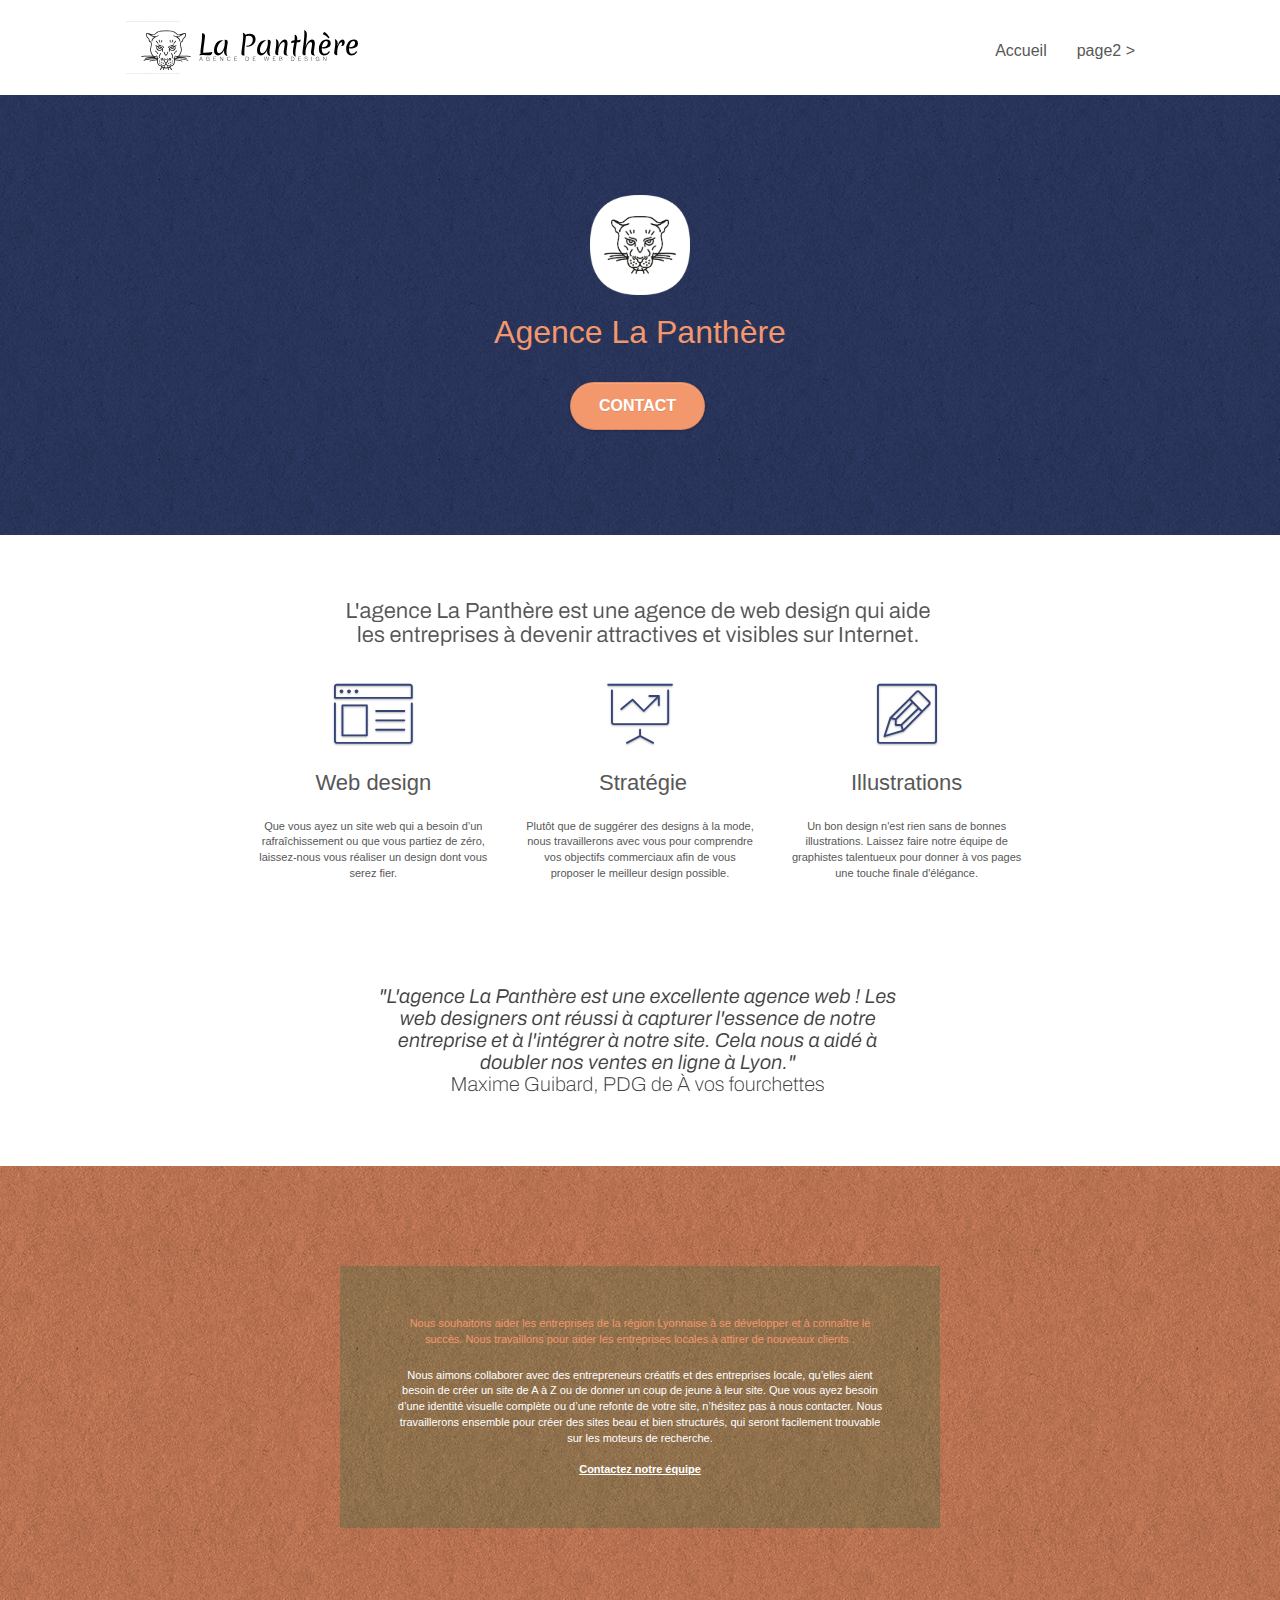
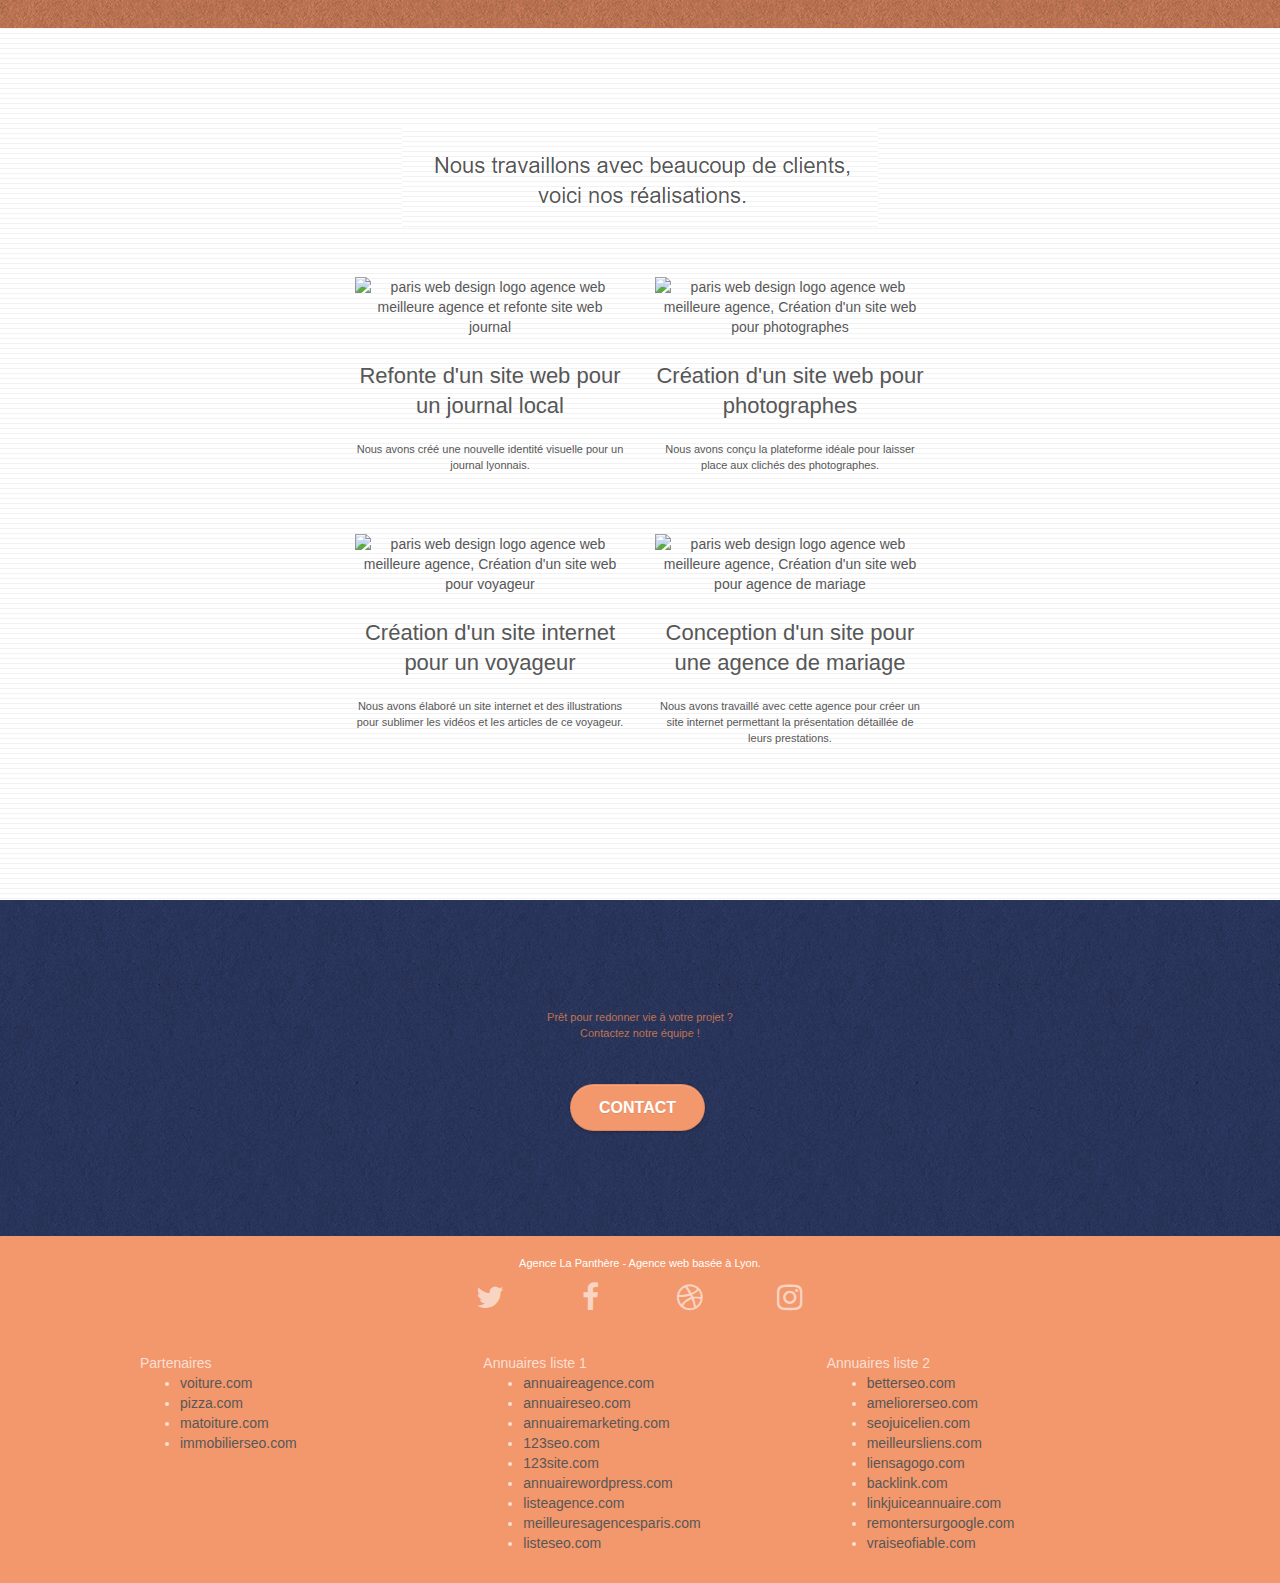
==== commit 9b5b08a0: "optimisation de la taille des images" ====
--- a/index.html
+++ b/index.html
@@ -2,6 +2,7 @@
 <html lang="Default">
 <head>
     <meta charset="utf-8">
+	<meta name="robots" content="index, follow">
     <meta name="keywords" content="seo, google, site web, site internet, agence design paris, agence design, agence design,agence design,agence design,agence design,agence design,agence design,agence design,agence design">
     <meta name="description" content="L'agence de web design la plus reconnue à Lyon. La Panthère accélère la visiblité de votre entreprise sur internet. Devenez plus attractif, devenez les meilleurs.">
     <meta name="viewport" content="width=device-width, initial-scale=1.0, viewport-fit=cover">
@@ -159,7 +160,7 @@
 		</div>
 		<div class="row tight-width-whitespace portfolio-row">
 			<div class="col-sm-6">
-				<a href="#" data-lightbox="img/1.jpg" data-gallery-id="gallery-1" data-caption="Refonte d'un site web pour un journal local" data-frame="snapshot-lb"><img src="img/1.jpg" alt="paris web design logo agence web meilleure agence et refonte site web journal" class="img-responsive portfolio-thumb" /></a>
+				<a href="#" data-lightbox="img/1.jpg" data-gallery-id="gallery-1" data-caption="Refonte d'un site web pour un journal local" data-frame="snapshot-lb"><img src="img optimisées/1.jpg" alt="paris web design logo agence web meilleure agence et refonte site web journal" class="img-responsive portfolio-thumb" /></a>
 				<h2 class="mg-md text-center">
 					Refonte d'un site web pour un journal local
 				</h2>
@@ -168,7 +169,7 @@
 				</p>
 			</div>
 			<div class="col-sm-6">
-				<a href="#" data-lightbox="img/2.jpg" data-gallery-id="gallery-1" data-caption="Création d'un site web pour photographes" data-frame="snapshot-lb"><img src="img/2.jpg" class="img-responsive portfolio-thumb" alt="paris web design logo agence web meilleure agence, Création d'un site web pour photographes" /></a>
+				<a href="#" data-lightbox="img/2.jpg" data-gallery-id="gallery-1" data-caption="Création d'un site web pour photographes" data-frame="snapshot-lb"><img src="img optimisées/2.jpg" class="img-responsive portfolio-thumb" alt="paris web design logo agence web meilleure agence, Création d'un site web pour photographes" /></a>
 				<h2 class="mg-md text-center">
 					Création d'un site web pour photographes
 				</h2>
@@ -179,7 +180,7 @@
 		</div>
 		<div class="row tight-width-whitespace portfolio-row">
 			<div class="col-sm-6">
-				<a href="#" data-lightbox="img/3.bmp" data-gallery-id="gallery-1" data-caption="Création d'un site internet pour un voyageur" data-frame="snapshot-lb"><img src="img/3.bmp" class="img-responsive portfolio-thumb" alt="paris web design logo agence web meilleure agence, Création d'un site web pour voyageur"/></a>
+				<a href="#" data-lightbox="img/3.bmp" data-gallery-id="gallery-1" data-caption="Création d'un site internet pour un voyageur" data-frame="snapshot-lb"><img src="img optimisées/3.jpg" class="img-responsive portfolio-thumb" alt="paris web design logo agence web meilleure agence, Création d'un site web pour voyageur"/></a>
 				<h2 class="mg-md text-center">
 					Création d'un site internet pour un voyageur
 				</h2>
@@ -188,7 +189,7 @@
 				</p>
 			</div>
 			<div class="col-sm-6">
-				<a href="#" data-lightbox="img/4.bmp" data-gallery-id="gallery-1" data-caption="Conception d'un site pour une agence de mariage" data-frame="snapshot-lb"><img src="img/4.bmp" class="img-responsive portfolio-thumb" alt="paris web design logo agence web meilleure agence, Création d'un site web pour agence de mariage" /></a>
+				<a href="#" data-lightbox="img/4.bmp" data-gallery-id="gallery-1" data-caption="Conception d'un site pour une agence de mariage" data-frame="snapshot-lb"><img src="img optimisées/4.jpg" class="img-responsive portfolio-thumb" alt="paris web design logo agence web meilleure agence, Création d'un site web pour agence de mariage" /></a>
 				<h2 class="mg-md text-center">
 					Conception d'un site pour une agence de mariage
 				</h2>
--- a/style.css
+++ b/style.css
@@ -818,11 +818,11 @@
 }
 
 .bg-banniere {
-    background-image: url("img/agence-la-panthere.jpg");
+    background-image: url("img optimisées/agence-la-panthere.jpg");
 }
 
 .bg-presentation {
-    background-image: url("img/image-de-presentation.bmp");
+    background-image: url("img optimisées/image-de-presentation.jpg");
 }
 
 @media (max-width: 1024px) {
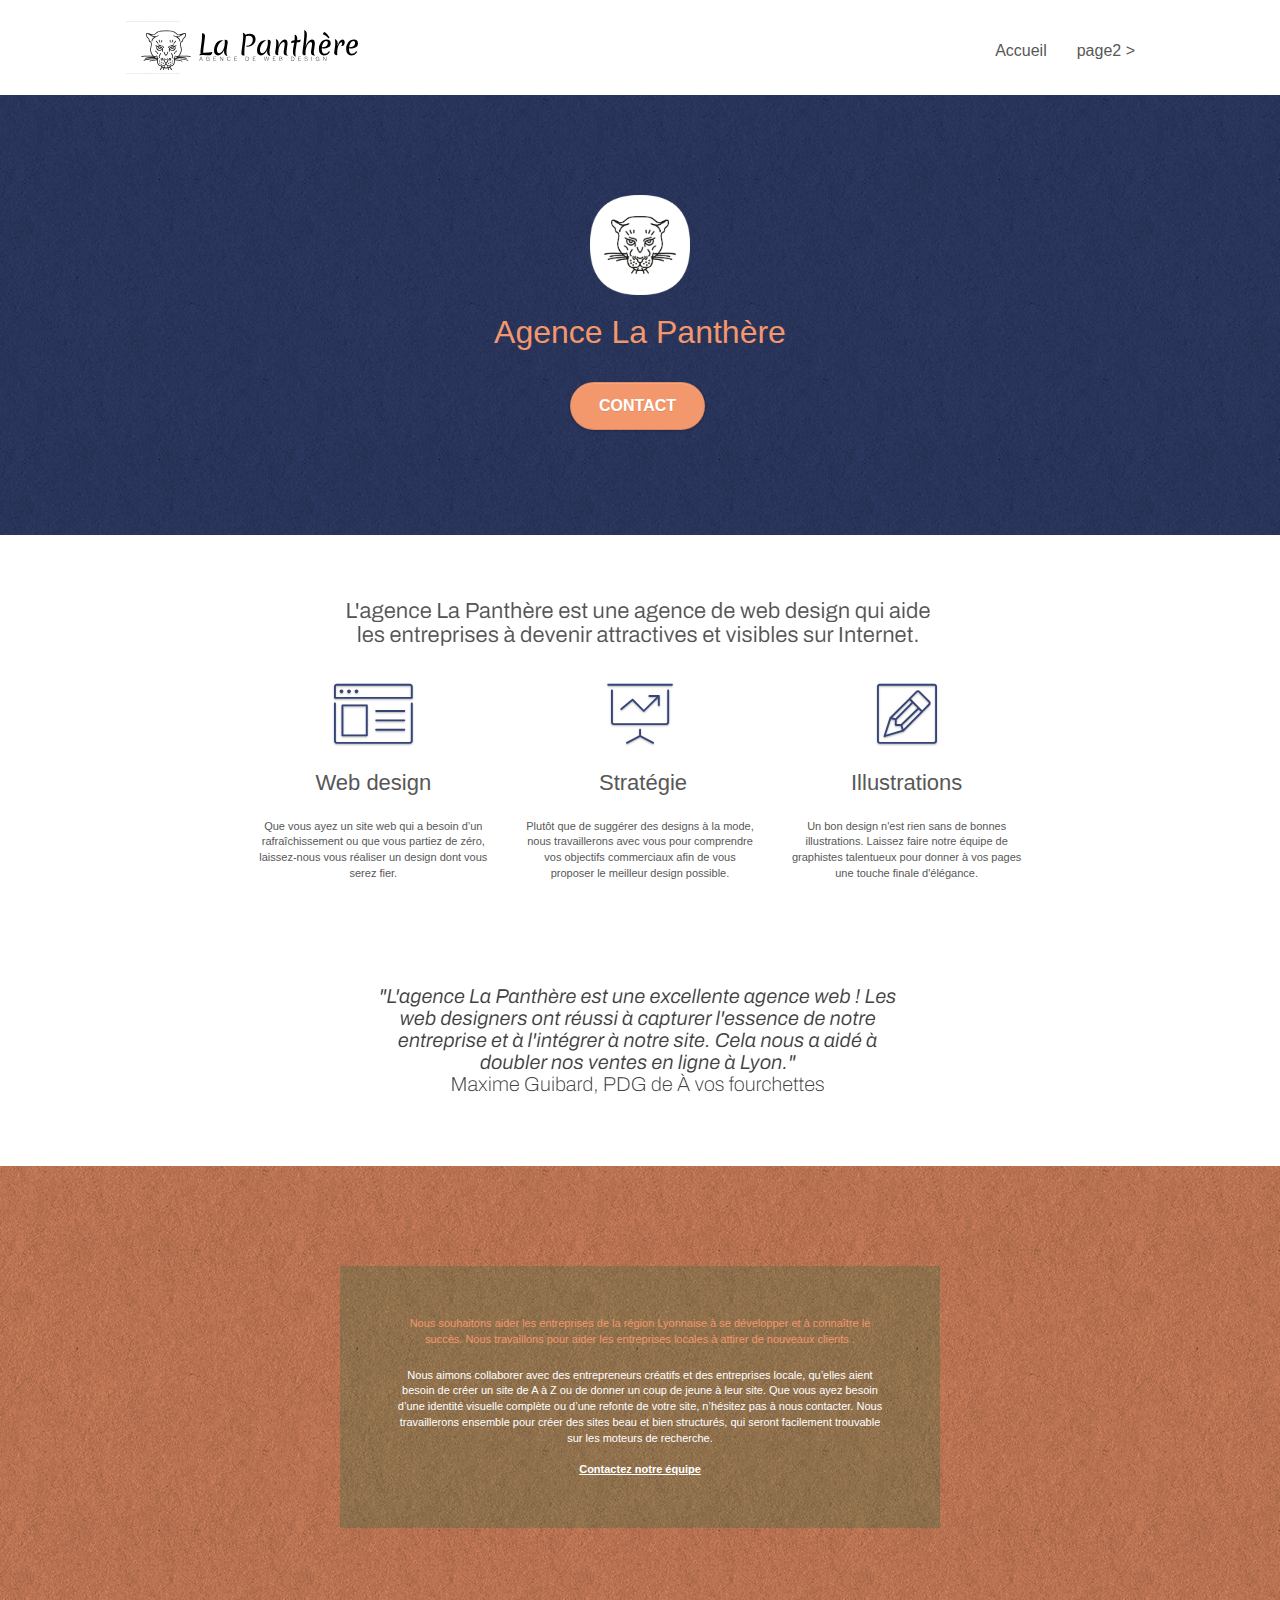
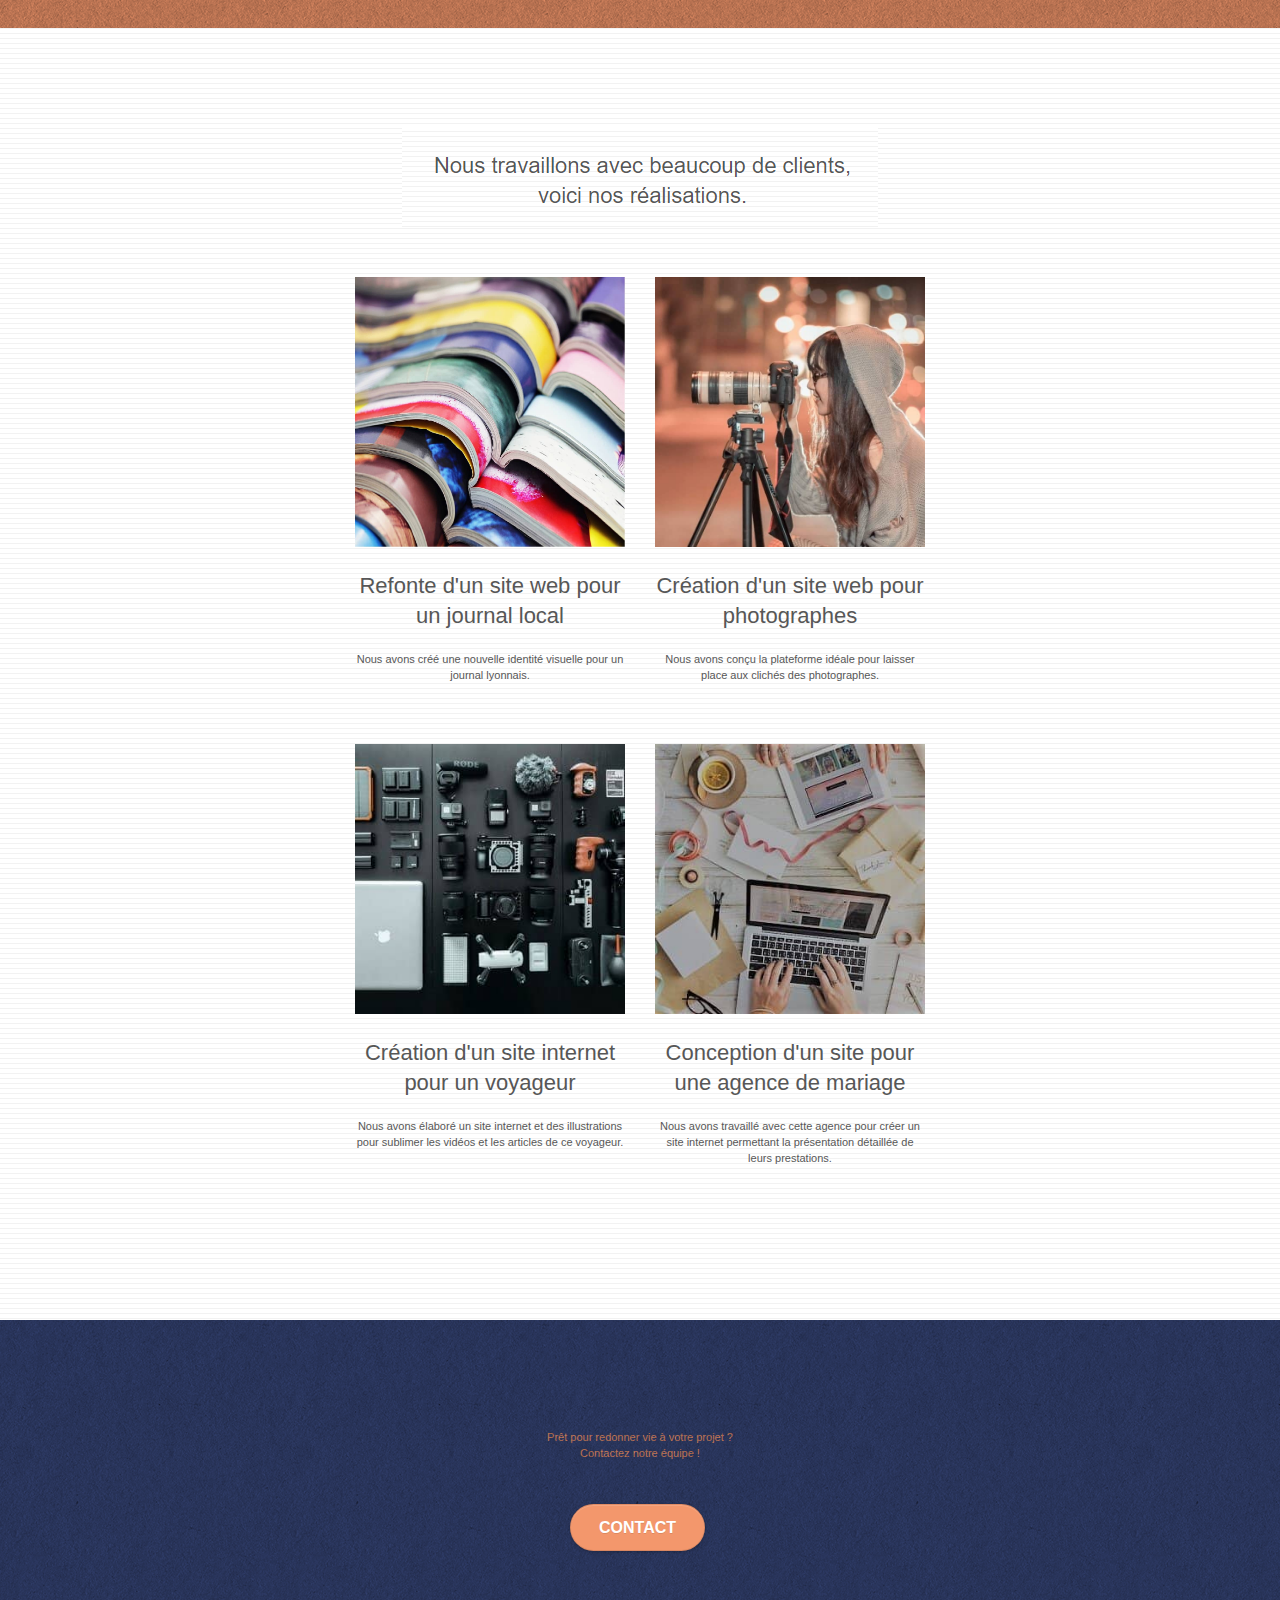
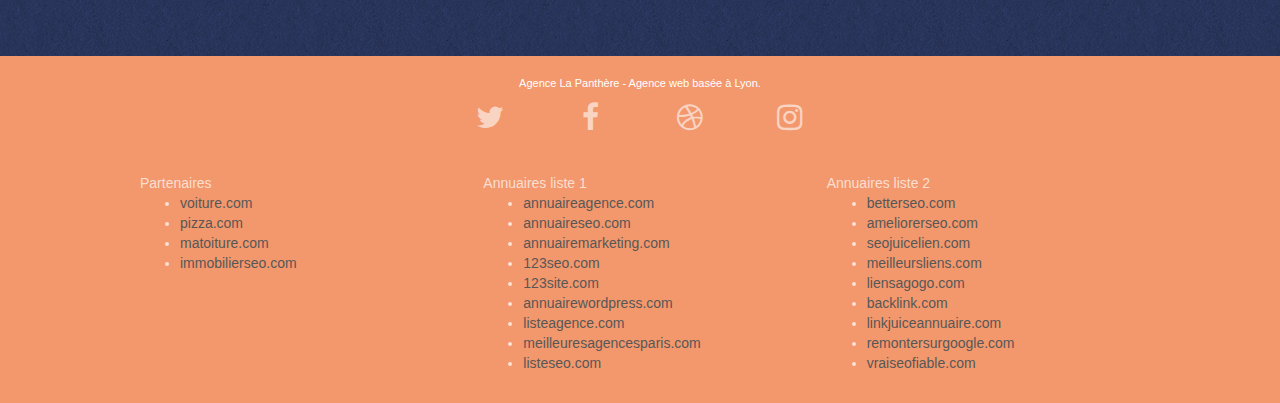
==== commit 812d61b4: "rectifications  images" ====
--- a/index.html
+++ b/index.html
@@ -160,7 +160,7 @@
 		</div>
 		<div class="row tight-width-whitespace portfolio-row">
 			<div class="col-sm-6">
-				<a href="#" data-lightbox="img/1.jpg" data-gallery-id="gallery-1" data-caption="Refonte d'un site web pour un journal local" data-frame="snapshot-lb"><img src="img optimisées/1.jpg" alt="paris web design logo agence web meilleure agence et refonte site web journal" class="img-responsive portfolio-thumb" /></a>
+				<a href="#" data-lightbox="img-optimisées/1.jpg" data-gallery-id="gallery-1" data-caption="Refonte d'un site web pour un journal local" data-frame="snapshot-lb"><img src="imgOpt/1.jpg" alt="paris web design logo agence web meilleure agence et refonte site web journal" class="img-responsive portfolio-thumb" /></a>
 				<h2 class="mg-md text-center">
 					Refonte d'un site web pour un journal local
 				</h2>
@@ -169,7 +169,7 @@
 				</p>
 			</div>
 			<div class="col-sm-6">
-				<a href="#" data-lightbox="img/2.jpg" data-gallery-id="gallery-1" data-caption="Création d'un site web pour photographes" data-frame="snapshot-lb"><img src="img optimisées/2.jpg" class="img-responsive portfolio-thumb" alt="paris web design logo agence web meilleure agence, Création d'un site web pour photographes" /></a>
+				<a href="#" data-lightbox="img-optimisées/2.jpg" data-gallery-id="gallery-1" data-caption="Création d'un site web pour photographes" data-frame="snapshot-lb"><img src="imgOpt/2.jpg" class="img-responsive portfolio-thumb" alt="paris web design logo agence web meilleure agence, Création d'un site web pour photographes" /></a>
 				<h2 class="mg-md text-center">
 					Création d'un site web pour photographes
 				</h2>
@@ -180,7 +180,7 @@
 		</div>
 		<div class="row tight-width-whitespace portfolio-row">
 			<div class="col-sm-6">
-				<a href="#" data-lightbox="img/3.bmp" data-gallery-id="gallery-1" data-caption="Création d'un site internet pour un voyageur" data-frame="snapshot-lb"><img src="img optimisées/3.jpg" class="img-responsive portfolio-thumb" alt="paris web design logo agence web meilleure agence, Création d'un site web pour voyageur"/></a>
+				<a href="#" data-lightbox="img-optimisées/3.jpg" data-gallery-id="gallery-1" data-caption="Création d'un site internet pour un voyageur" data-frame="snapshot-lb"><img src="imgOpt/3.jpg" class="img-responsive portfolio-thumb" alt="paris web design logo agence web meilleure agence, Création d'un site web pour voyageur"/></a>
 				<h2 class="mg-md text-center">
 					Création d'un site internet pour un voyageur
 				</h2>
@@ -189,7 +189,7 @@
 				</p>
 			</div>
 			<div class="col-sm-6">
-				<a href="#" data-lightbox="img/4.bmp" data-gallery-id="gallery-1" data-caption="Conception d'un site pour une agence de mariage" data-frame="snapshot-lb"><img src="img optimisées/4.jpg" class="img-responsive portfolio-thumb" alt="paris web design logo agence web meilleure agence, Création d'un site web pour agence de mariage" /></a>
+				<a href="#" data-lightbox="img-optimisées/4.jpg" data-gallery-id="gallery-1" data-caption="Conception d'un site pour une agence de mariage" data-frame="snapshot-lb"><img src="imgOpt/4.jpg" class="img-responsive portfolio-thumb" alt="paris web design logo agence web meilleure agence, Création d'un site web pour agence de mariage" /></a>
 				<h2 class="mg-md text-center">
 					Conception d'un site pour une agence de mariage
 				</h2>
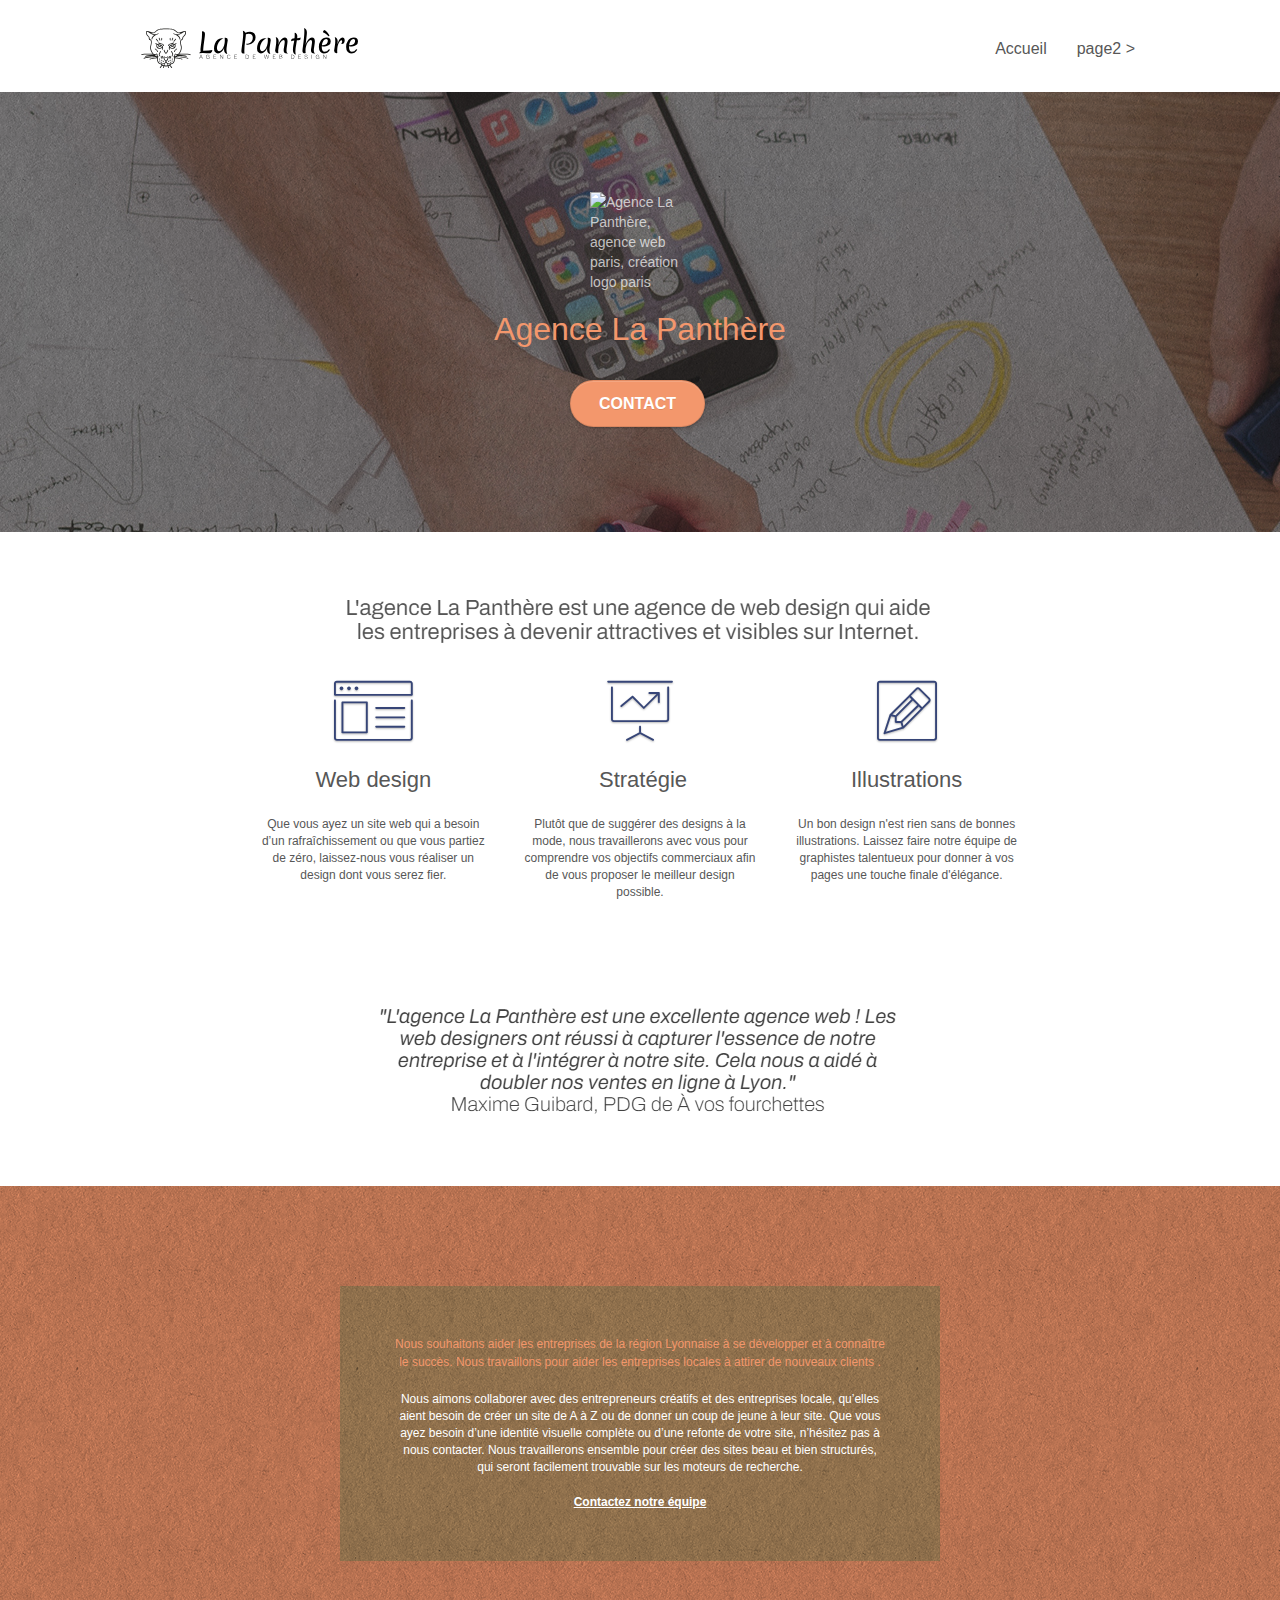
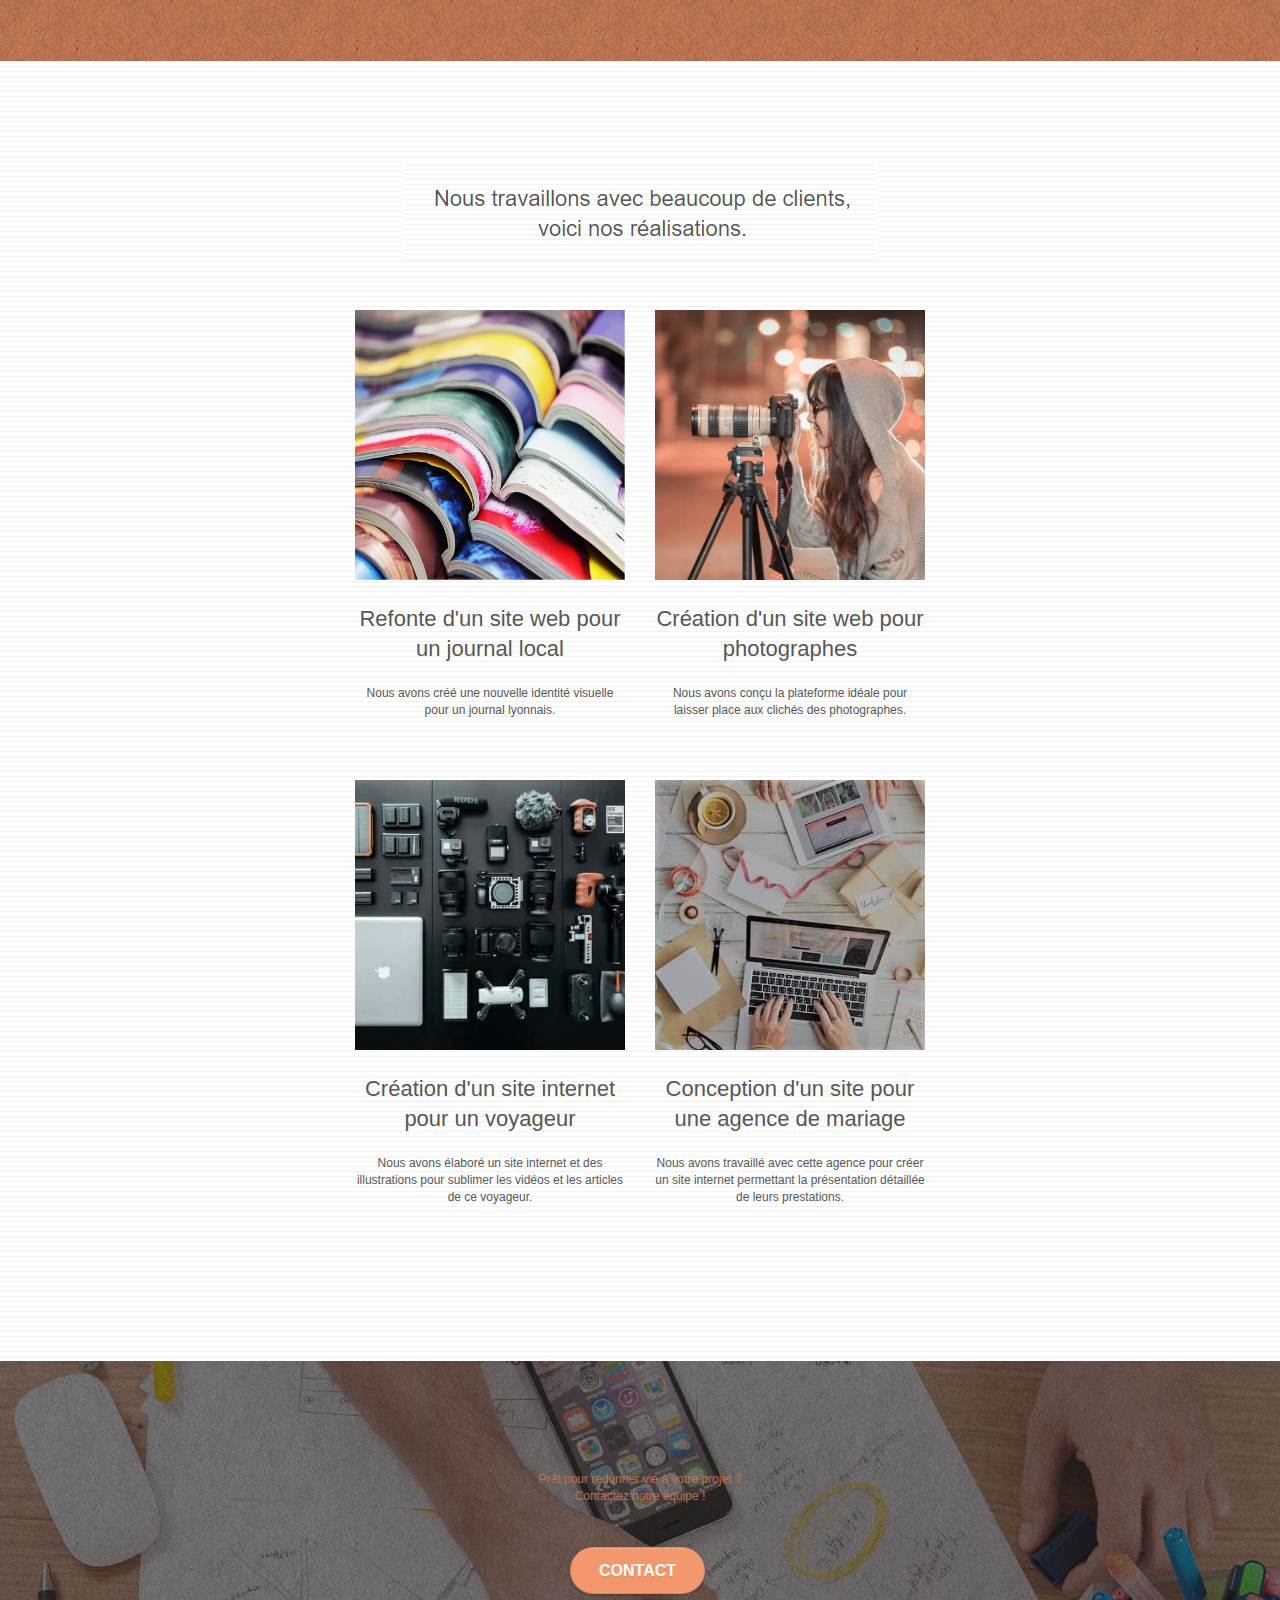
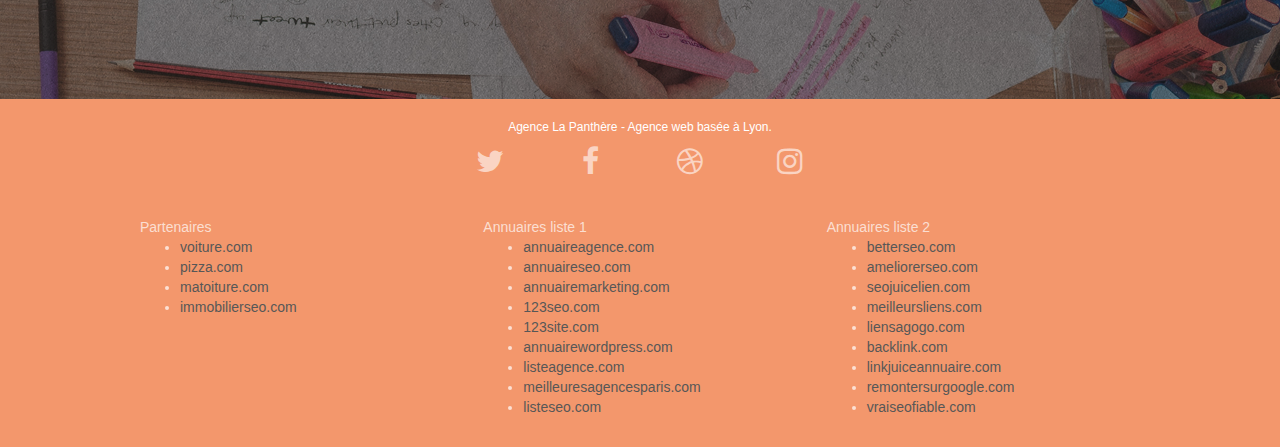
==== commit 2504ae33: "ajustement des font-size" ====
--- a/index.html
+++ b/index.html
@@ -38,9 +38,9 @@
 
 		<nav class="navbar row">
 			<div class="navbar-header">
-				<div class="keywords" style="color:#cccccc;font-size:1px;">Agence web à paris, stratégie web, web design, illustrations, design de site web, site web, web, internet, site internet, site</div>
+				
 				<a class="navbar-brand" href="index.html"><img src="img/agence-la-panthere-monochrome.svg" alt="paris web design logo agence web meilleure agence" height="40" /></a>
-				<div class="keywords" style="color:#cccccc;font-size:1px;">Agence web à paris, stratégie web, web design, illustrations, design de site web, site web, web, internet, site internet, site</div>
+	
 				<button id="nav-toggle" type="button" class="ui-navbar-toggle navbar-toggle" data-toggle="collapse" data-target=".navbar-1">
 					<span class="sr-only">Toggle navigation</span><span class="icon-bar"></span><span class="icon-bar"></span><span class="icon-bar"></span>
 				</button>
@@ -67,7 +67,7 @@
 	<div class="container bloc-lg">
 		<div class="row tight-width-whitespace">
 			<div class="col-sm-12">
-				<img src="img/logo.png" class="center-block image-resize-mode" width="100" alt="Agence La Panthère, agence web paris, création logo paris" />
+				<img src="imgOpt/logo.png" class="center-block image-resize-mode" width="100" alt="Agence La Panthère, agence web paris, création logo paris" />
 				<h1 class="text-center hero-bloc-text tc-white ">
 					Agence La Panthère
 				</h1>
@@ -160,7 +160,7 @@
 		</div>
 		<div class="row tight-width-whitespace portfolio-row">
 			<div class="col-sm-6">
-				<a href="#" data-lightbox="img-optimisées/1.jpg" data-gallery-id="gallery-1" data-caption="Refonte d'un site web pour un journal local" data-frame="snapshot-lb"><img src="imgOpt/1.jpg" alt="paris web design logo agence web meilleure agence et refonte site web journal" class="img-responsive portfolio-thumb" /></a>
+				<a href="#" data-lightbox="imgOpt/1.jpg" data-gallery-id="gallery-1" data-caption="Refonte d'un site web pour un journal local" data-frame="snapshot-lb"><img src="imgOpt/1.jpg" alt="paris web design logo agence web meilleure agence et refonte site web journal" class="img-responsive portfolio-thumb" /></a>
 				<h2 class="mg-md text-center">
 					Refonte d'un site web pour un journal local
 				</h2>
@@ -169,7 +169,7 @@
 				</p>
 			</div>
 			<div class="col-sm-6">
-				<a href="#" data-lightbox="img-optimisées/2.jpg" data-gallery-id="gallery-1" data-caption="Création d'un site web pour photographes" data-frame="snapshot-lb"><img src="imgOpt/2.jpg" class="img-responsive portfolio-thumb" alt="paris web design logo agence web meilleure agence, Création d'un site web pour photographes" /></a>
+				<a href="#" data-lightbox="imgOpt/2.jpg" data-gallery-id="gallery-1" data-caption="Création d'un site web pour photographes" data-frame="snapshot-lb"><img src="imgOpt/2.jpg" class="img-responsive portfolio-thumb" alt="paris web design logo agence web meilleure agence, Création d'un site web pour photographes" /></a>
 				<h2 class="mg-md text-center">
 					Création d'un site web pour photographes
 				</h2>
@@ -180,7 +180,7 @@
 		</div>
 		<div class="row tight-width-whitespace portfolio-row">
 			<div class="col-sm-6">
-				<a href="#" data-lightbox="img-optimisées/3.jpg" data-gallery-id="gallery-1" data-caption="Création d'un site internet pour un voyageur" data-frame="snapshot-lb"><img src="imgOpt/3.jpg" class="img-responsive portfolio-thumb" alt="paris web design logo agence web meilleure agence, Création d'un site web pour voyageur"/></a>
+				<a href="#" data-lightbox="imgOpt/3.jpg" data-gallery-id="gallery-1" data-caption="Création d'un site internet pour un voyageur" data-frame="snapshot-lb"><img src="imgOpt/3.jpg" class="img-responsive portfolio-thumb" alt="paris web design logo agence web meilleure agence, Création d'un site web pour voyageur"/></a>
 				<h2 class="mg-md text-center">
 					Création d'un site internet pour un voyageur
 				</h2>
@@ -189,7 +189,7 @@
 				</p>
 			</div>
 			<div class="col-sm-6">
-				<a href="#" data-lightbox="img-optimisées/4.jpg" data-gallery-id="gallery-1" data-caption="Conception d'un site pour une agence de mariage" data-frame="snapshot-lb"><img src="imgOpt/4.jpg" class="img-responsive portfolio-thumb" alt="paris web design logo agence web meilleure agence, Création d'un site web pour agence de mariage" /></a>
+				<a href="#" data-lightbox="imgOpt/4.jpg" data-gallery-id="gallery-1" data-caption="Conception d'un site pour une agence de mariage" data-frame="snapshot-lb"><img src="imgOpt/4.jpg" class="img-responsive portfolio-thumb" alt="paris web design logo agence web meilleure agence, Création d'un site web pour agence de mariage" /></a>
 				<h2 class="mg-md text-center">
 					Conception d'un site pour une agence de mariage
 				</h2>
--- a/style.css
+++ b/style.css
@@ -677,7 +677,7 @@
 }
 
 p {
-    font-size: 11px;
+    font-size: 12px;
 }
 
 .tight-width-whitespace {
@@ -818,11 +818,11 @@
 }
 
 .bg-banniere {
-    background-image: url("img optimisées/agence-la-panthere.jpg");
+    background-image: url("imgOpt/agence-la-panthere.jpg");
 }
 
 .bg-presentation {
-    background-image: url("img optimisées/image-de-presentation.jpg");
+    background-image: url("imgOpt/image-de-presentation.jpg");
 }
 
 @media (max-width: 1024px) {
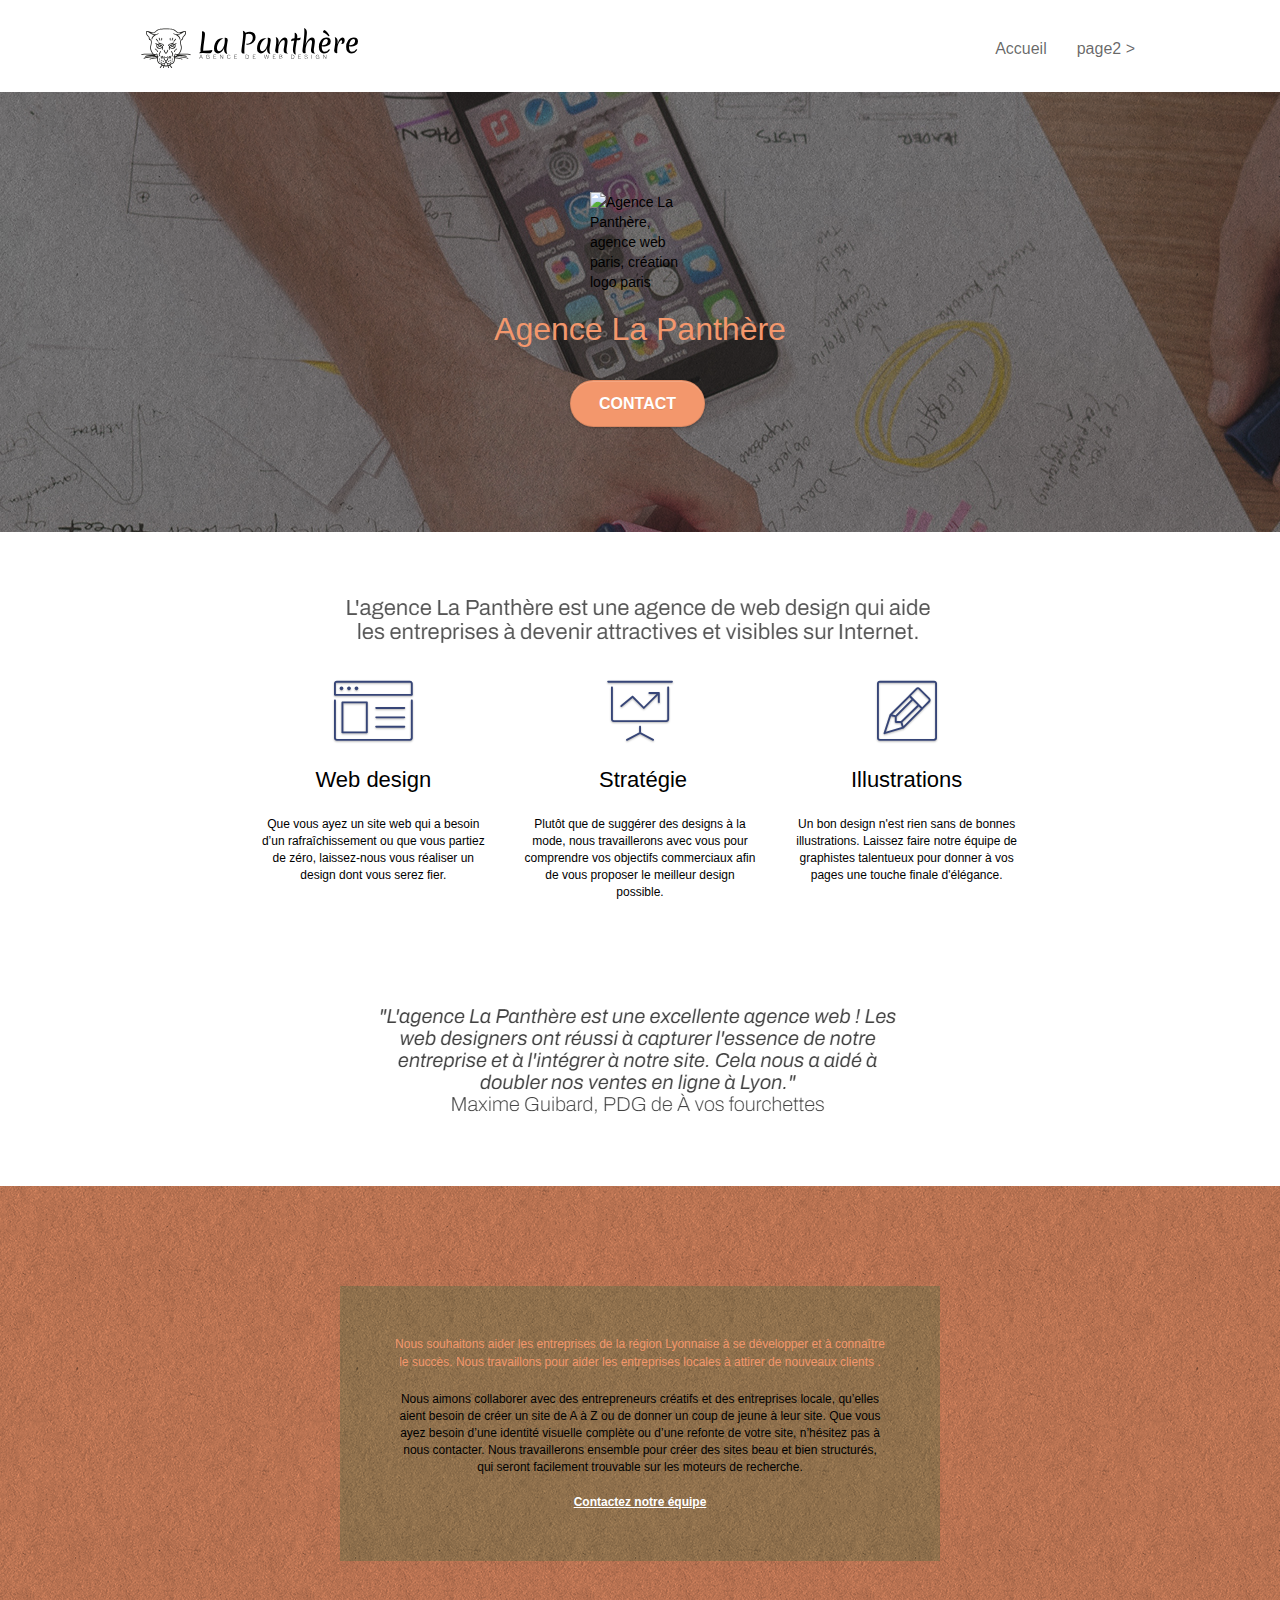
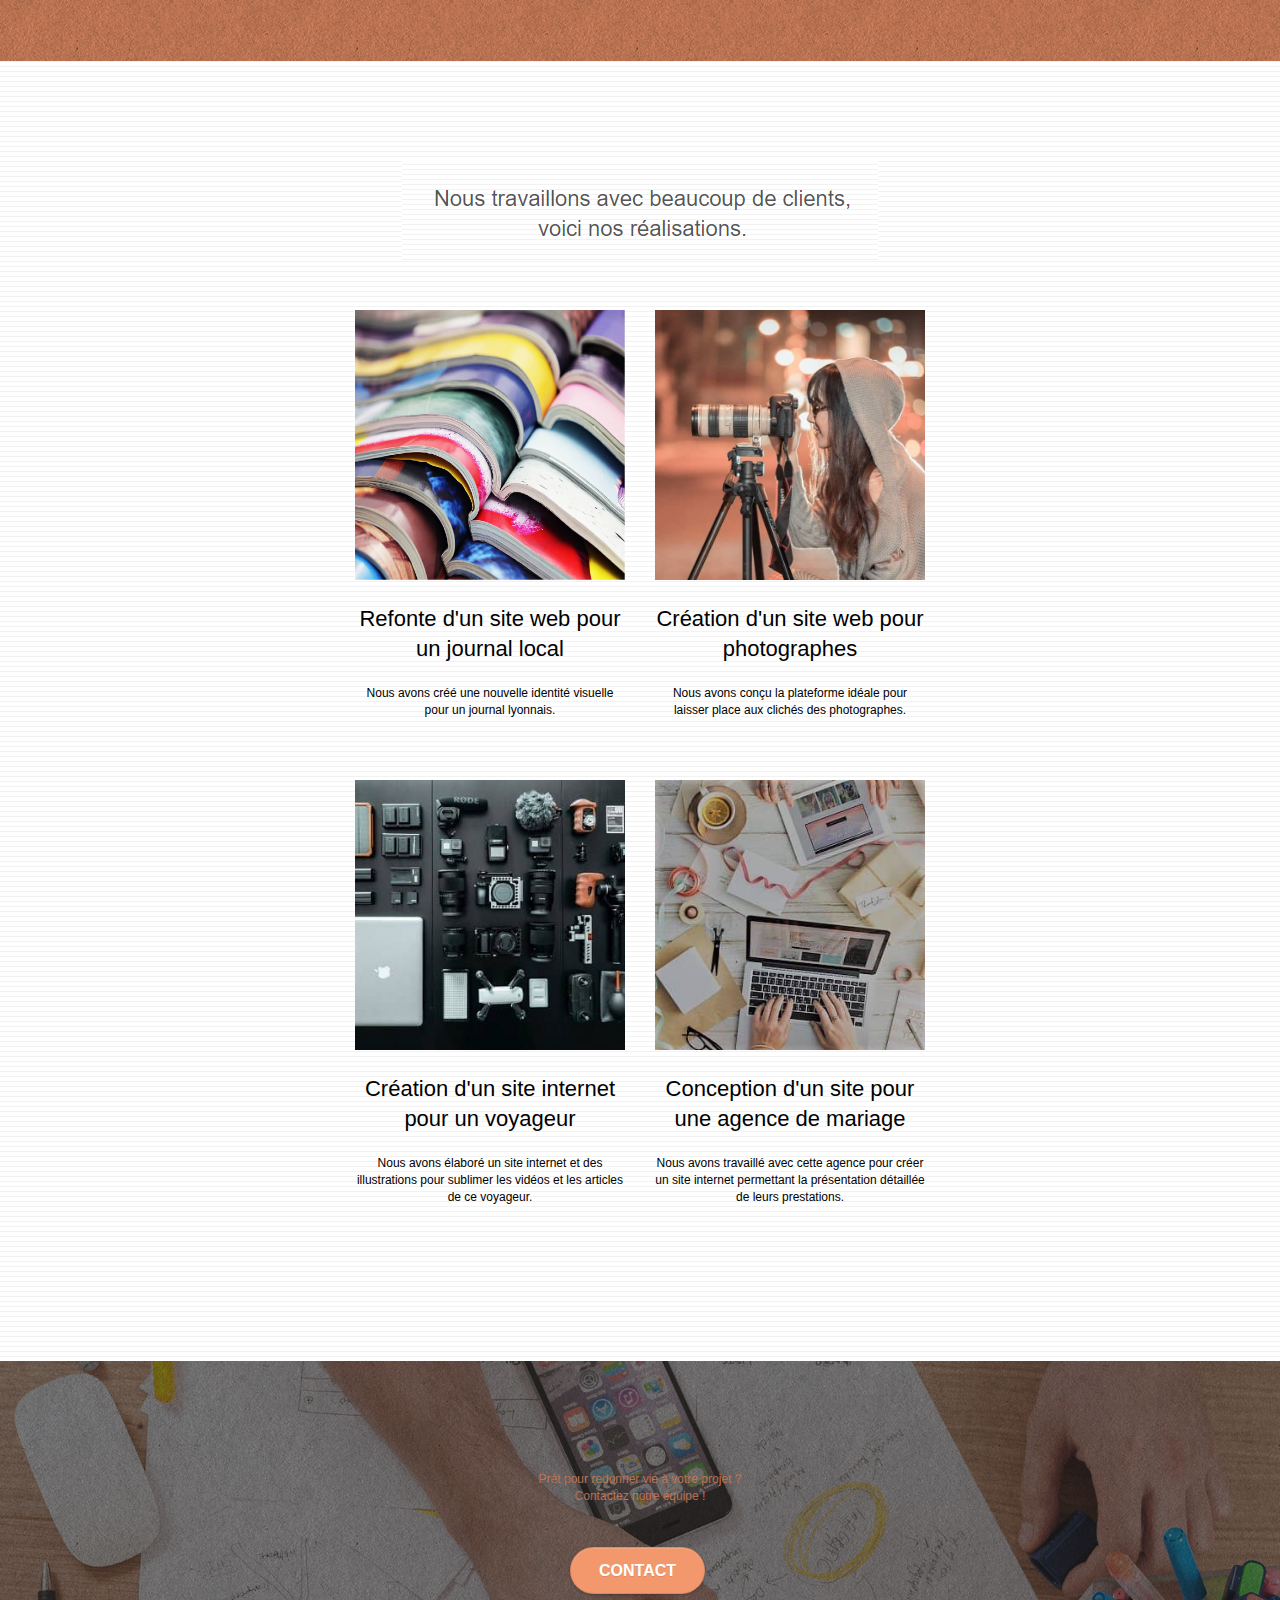
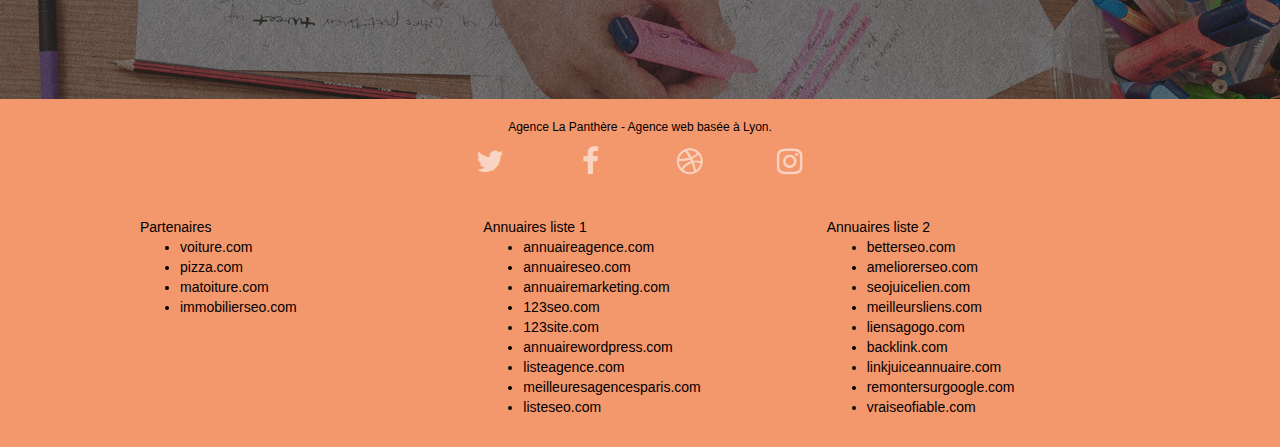
==== commit 1fc0d558: "add html lang fr" ====
--- a/index.html
+++ b/index.html
@@ -1,5 +1,5 @@
 <!doctype html>
-<html lang="Default">
+<html lang="fr">
 <head>
     <meta charset="utf-8">
 	<meta name="robots" content="index, follow">
--- a/style.css
+++ b/style.css
@@ -100,11 +100,11 @@
 }
 
 .d-bloc {
-    color: rgba(255, 255, 255, .7);
+    color: black;
 }
 
 .d-bloc button:hover {
-    color: rgba(255, 255, 255, .9);
+    color: black;
 }
 
 .d-bloc .icon-round,
@@ -647,11 +647,15 @@
 h6,
 p,
 label,
-.btn,
 a {
     font-family: "helvetica";
     font-weight: 400;
-    color: #575757!important;
+    color: black;
+}
+.btn {
+    font-family: "helvetica";
+    font-weight: 400;
+    color: black; 
 }
 
 .container {
@@ -713,7 +717,7 @@
     font-size: 15px;
     text-transform: uppercase;
     font-weight: 700;
-    color: #333333!important;
+    color: black;
 }
 
 .med-width-whitespace {
@@ -723,11 +727,11 @@
 }
 
 h1 {
-    color: #333333!important;
+    color: black;
 }
 
 h4 {
-    color: #333333!important;
+    color: black;
 }
 
 .icons {
@@ -736,7 +740,7 @@
 }
 
 .white {
-    color: #FFFFFF!important;
+    color: black;
 }
 
 .portfolio-thumb {
